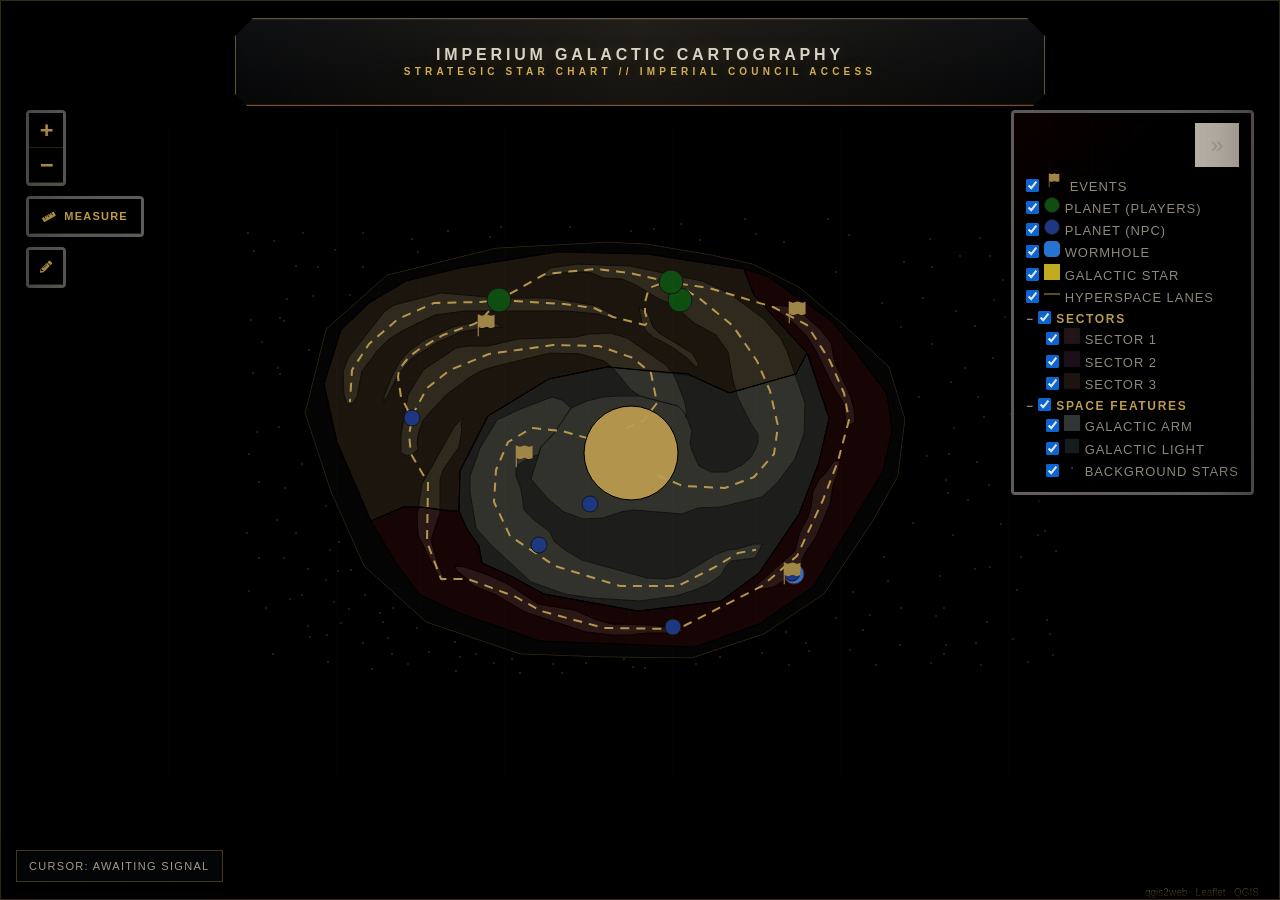
==== index.html @ 447bf80e "Update" ====
<!doctype html>
<html lang="en">
    <head>
        <meta charset="utf-8">
        <meta http-equiv="X-UA-Compatible" content="IE=edge">
        <meta name="viewport" content="initial-scale=1,user-scalable=no,maximum-scale=1,width=device-width">
        <meta name="mobile-web-app-capable" content="yes">
        <meta name="apple-mobile-web-app-capable" content="yes">
        <link rel="stylesheet" href="css/leaflet.css">
        <link rel="stylesheet" href="css/L.Control.Layers.Tree.css">
        <link rel="stylesheet" href="css/qgis2web.css">
        <link rel="stylesheet" href="css/fontawesome-all.min.css">
        <link rel="stylesheet" href="css/leaflet.photon.css">
        <link rel="stylesheet" href="css/leaflet-measure.css">
        <style>
        :root {
            --imp-black: #050506;
            --imp-panel: rgba(10, 11, 13, 0.88);
            --imp-panel-solid: #0b0c0f;
            --imp-stone: #343334;
            --imp-concrete: #7d7a70;
            --imp-ash: #d8d3c4;
            --imp-muted: #a39b88;
            --imp-bronze: #9b7643;
            --imp-gold: #d2ad54;
            --imp-crimson: #7d151b;
            --imp-red-glow: rgba(125, 21, 27, 0.55);
            --imp-gold-glow: rgba(210, 173, 84, 0.45);
            --imp-border: rgba(210, 173, 84, 0.46);
            --imp-border-soft: rgba(210, 173, 84, 0.22);
            --imp-text: #e7e0cf;
            --imp-dim: #9d988c;
        }

        html, body, #map {
            width: 100%;
            height: 100%;
            padding: 0;
            margin: 0;
        }

        html, body {
            overflow: hidden;
            background:
                radial-gradient(circle at 50% 42%, rgba(120, 118, 105, 0.08), transparent 32%),
                radial-gradient(circle at 75% 15%, rgba(125, 21, 27, 0.08), transparent 30%),
                linear-gradient(180deg, #08090b 0%, #020203 100%);
            font-family: "Segoe UI", "Bahnschrift", "Arial Narrow", Arial, sans-serif;
            color: var(--imp-text);
        }

        #map {
            background: #020203;
            filter: contrast(1.12) saturate(0.88) brightness(0.88);
        }

        body::before {
            content: "";
            pointer-events: none;
            position: fixed;
            inset: 0;
            z-index: 999;
            background:
                linear-gradient(rgba(255,255,255,0.025) 1px, transparent 1px),
                linear-gradient(90deg, rgba(255,255,255,0.018) 1px, transparent 1px),
                radial-gradient(circle at 50% 50%, transparent 48%, rgba(0,0,0,0.56) 100%);
            background-size: 42px 42px, 42px 42px, 100% 100%;
            mix-blend-mode: screen;
            opacity: 0.28;
        }

        body::after {
            content: "";
            pointer-events: none;
            position: fixed;
            inset: 0;
            z-index: 1000;
            border: 1px solid rgba(210, 173, 84, 0.24);
            box-shadow:
                inset 0 0 0 7px rgba(0,0,0,0.42),
                inset 0 0 100px rgba(0,0,0,0.74);
        }

        .imperium-topbar {
            position: fixed;
            top: 18px;
            left: 50%;
            transform: translateX(-50%);
            z-index: 1001;
            width: min(760px, calc(100vw - 32px));
            min-height: 62px;
            display: flex;
            align-items: center;
            justify-content: center;
            padding: 12px 24px;
            text-align: center;
            background:
                linear-gradient(90deg, rgba(0,0,0,0.18), rgba(210,173,84,0.08), rgba(0,0,0,0.18)),
                linear-gradient(180deg, rgba(19,20,23,0.94), rgba(7,8,10,0.90));
            border: 1px solid var(--imp-border);
            box-shadow:
                0 12px 36px rgba(0,0,0,0.52),
                inset 0 1px 0 rgba(255,255,255,0.08),
                inset 0 -1px 0 rgba(125,21,27,0.36);
            clip-path: polygon(18px 0, calc(100% - 18px) 0, 100% 18px, 100% calc(100% - 12px), calc(100% - 12px) 100%, 12px 100%, 0 calc(100% - 12px), 0 18px);
            backdrop-filter: blur(10px);
        }

        .imperium-title {
            width: 100%;
            text-align: center;
            text-transform: uppercase;
            letter-spacing: 0.24em;
            font-weight: 800;
            line-height: 1.08;
            color: var(--imp-ash);
            text-shadow: 0 0 16px rgba(210, 173, 84, 0.24);
            white-space: nowrap;
        }

        .imperium-title span {
            display: block;
            margin-top: 4px;
            font-size: 10px;
            letter-spacing: 0.42em;
            color: var(--imp-gold);
            font-weight: 600;
        }


        .imperium-coordinates {
            position: fixed;
            left: 16px;
            bottom: 18px;
            z-index: 1001;
            max-width: calc(100vw - 32px);
            padding: 9px 12px;
            background: rgba(5,6,8,0.86);
            border: 1px solid rgba(210,173,84,0.30);
            color: var(--imp-muted);
            font-size: 11px;
            letter-spacing: 0.12em;
            text-transform: uppercase;
            box-shadow: 0 10px 28px rgba(0,0,0,0.48);
            backdrop-filter: blur(8px);
        }


        .leaflet-top {
            top: 100px;
        }

        .leaflet-left {
            left: 16px;
        }

        .leaflet-right {
            right: 16px;
        }

        .leaflet-control {
            border: 1px solid rgba(210,173,84,0.38) !important;
            background: rgba(7,8,10,0.88) !important;
            box-shadow: 0 10px 28px rgba(0,0,0,0.45) !important;
            color: var(--imp-text) !important;
            backdrop-filter: blur(8px);
        }

        .leaflet-bar a,
        .leaflet-bar a:hover {
            width: 34px !important;
            height: 34px !important;
            line-height: 34px !important;
            background: rgba(10,11,13,0.95) !important;
            border-bottom: 1px solid rgba(210,173,84,0.26) !important;
            color: var(--imp-gold) !important;
            text-shadow: 0 0 12px rgba(210,173,84,0.35);
        }

        .leaflet-bar a:hover {
            background: rgba(72,19,22,0.85) !important;
            color: var(--imp-ash) !important;
        }

        .leaflet-control-layers {
            max-width: min(320px, calc(100vw - 32px));
            padding: 10px 12px !important;
            background:
                linear-gradient(135deg, rgba(125,21,27,0.18), transparent 42%),
                rgba(7,8,10,0.90) !important;
        }

        .leaflet-control-layers-expanded {
            color: var(--imp-text) !important;
        }

        .leaflet-control-layers-list {
            color: var(--imp-text);
            font-size: 12px;
            line-height: 1.55;
            text-transform: uppercase;
            letter-spacing: 0.08em;
        }

        .leaflet-control-layers label {
            color: var(--imp-muted);
        }

        .leaflet-control-layers label:hover {
            color: var(--imp-ash);
        }

        .leaflet-layerstree-header-label b {
            color: var(--imp-gold);
            font-weight: 800;
            letter-spacing: 0.14em;
        }

        .leaflet-control-layers-toggle {
            background-color: rgba(7,8,10,0.92) !important;
            filter: invert(0.82) sepia(0.2) saturate(1.2);
        }

        .leaflet-popup-content-wrapper,
        .leaflet-popup-tip {
            background:
                linear-gradient(135deg, rgba(125,21,27,0.18), transparent 38%),
                rgba(8,9,11,0.96) !important;
            color: var(--imp-text) !important;
            border: 1px solid rgba(210,173,84,0.38);
            box-shadow: 0 16px 44px rgba(0,0,0,0.62);
            border-radius: 0 !important;
        }

        .leaflet-popup-content {
            margin: 14px 16px !important;
            min-width: 180px;
            font-size: 12px;
            letter-spacing: 0.05em;
        }

        .leaflet-popup-content table {
            width: 100%;
            border-collapse: collapse;
        }

        .leaflet-popup-content td {
            border-bottom: 1px solid rgba(210,173,84,0.16);
            padding: 8px 0;
        }

        .leaflet-popup-content strong {
            display: block;
            margin-bottom: 4px;
            color: var(--imp-gold);
            text-transform: uppercase;
            letter-spacing: 0.16em;
            font-size: 10px;
        }

        .leaflet-popup-close-button {
            color: var(--imp-gold) !important;
        }

        .leaflet-control-attribution {
            background: rgba(0,0,0,0.55) !important;
            color: rgba(216,211,196,0.45) !important;
            font-size: 10px;
            border: 0 !important;
        }

        .leaflet-control-attribution a {
            color: rgba(210,173,84,0.65) !important;
        }

        .info {
            display: none;
        }

        .leaflet-control-measure-toggle {
            display: flex !important;
            align-items: center;
            justify-content: center;
            font-size: 14px;
        }

        .leaflet-measure-resultpopup h3,
        .leaflet-measure-resultpopup .leaflet-popup-content {
            color: var(--imp-text) !important;
        }


        .leaflet-control-measure,
        .leaflet-control-measure-interaction {
            background:
                linear-gradient(135deg, rgba(125,21,27,0.18), transparent 42%),
                rgba(7,8,10,0.94) !important;
            color: var(--imp-text) !important;
            border: 1px solid rgba(210,173,84,0.38) !important;
            box-shadow: 0 10px 28px rgba(0,0,0,0.45) !important;
        }

        .leaflet-control-measure a,
        .leaflet-control-measure-toggle,
        .leaflet-control-measure-toggle:hover {
            background: rgba(10,11,13,0.95) !important;
            color: var(--imp-gold) !important;
            border-bottom: 1px solid rgba(210,173,84,0.26) !important;
            text-shadow: 0 0 12px rgba(210,173,84,0.35);
        }

        .leaflet-control-measure .tasks,
        .leaflet-control-measure .task,
        .leaflet-control-measure .coorddivider {
            color: var(--imp-text) !important;
            background: transparent !important;
            border-color: rgba(210,173,84,0.18) !important;
        }

        .leaflet-control-measure .task:hover {
            background: rgba(125,21,27,0.28) !important;
        }

        .leaflet-control-measure .startprompt h3,
        .leaflet-control-measure .results .group,
        .leaflet-control-measure .results .heading,
        .leaflet-control-measure .results .value,
        .leaflet-control-measure .results .unit,
        .leaflet-control-measure .results .button,
        .leaflet-control-measure .results {
            color: var(--imp-text) !important;
        }

        .leaflet-control-measure .results {
            background: rgba(8,9,11,0.96) !important;
        }

        .leaflet-measure-resultpopup .leaflet-popup-content-wrapper,
        .leaflet-measure-resultpopup .leaflet-popup-tip,
        .leaflet-popup.leaflet-measure-resultpopup .leaflet-popup-content-wrapper,
        .leaflet-popup.leaflet-measure-resultpopup .leaflet-popup-tip {
            background:
                linear-gradient(135deg, rgba(125,21,27,0.20), transparent 36%),
                linear-gradient(180deg, rgba(16,17,20,0.98), rgba(7,8,10,0.98)) !important;
            color: var(--imp-text) !important;
            border: 1px solid rgba(210,173,84,0.42) !important;
            box-shadow: 0 18px 44px rgba(0,0,0,0.68), inset 0 0 0 1px rgba(255,255,255,0.03) !important;
            border-radius: 0 !important;
        }

        .leaflet-measure-resultpopup .leaflet-popup-content,
        .leaflet-popup.leaflet-measure-resultpopup .leaflet-popup-content {
            margin: 14px 16px !important;
            min-width: 230px;
            color: var(--imp-text) !important;
            font-size: 12px !important;
            line-height: 1.45 !important;
        }

        .leaflet-measure-resultpopup h2,
        .leaflet-measure-resultpopup h3,
        .leaflet-popup.leaflet-measure-resultpopup h2,
        .leaflet-popup.leaflet-measure-resultpopup h3 {
            margin: 0 0 10px !important;
            color: var(--imp-gold) !important;
            font-size: 12px !important;
            font-weight: 800 !important;
            text-transform: uppercase !important;
            letter-spacing: 0.14em !important;
            border-bottom: 1px solid rgba(210,173,84,0.20) !important;
            padding-bottom: 8px !important;
            background: transparent !important;
        }

        .leaflet-measure-resultpopup p,
        .leaflet-measure-resultpopup .lastpoint,
        .leaflet-measure-resultpopup .heading,
        .leaflet-measure-resultpopup .value,
        .leaflet-measure-resultpopup .unit,
        .leaflet-popup.leaflet-measure-resultpopup p {
            color: var(--imp-text) !important;
        }

        .leaflet-measure-resultpopup table,
        .leaflet-popup.leaflet-measure-resultpopup table {
            width: 100% !important;
            border-collapse: collapse !important;
            margin: 8px 0 12px !important;
            background: rgba(0,0,0,0.16) !important;
        }

        .leaflet-measure-resultpopup tr,
        .leaflet-popup.leaflet-measure-resultpopup tr {
            border-bottom: 1px solid rgba(210,173,84,0.14) !important;
        }

        .leaflet-measure-resultpopup td,
        .leaflet-popup.leaflet-measure-resultpopup td {
            padding: 8px 6px !important;
            color: var(--imp-text) !important;
            background: transparent !important;
            border: 0 !important;
        }

        .leaflet-measure-resultpopup td:first-child,
        .leaflet-popup.leaflet-measure-resultpopup td:first-child {
            color: var(--imp-muted) !important;
            text-transform: uppercase !important;
            letter-spacing: 0.08em !important;
            font-size: 10px !important;
        }

        .leaflet-measure-resultpopup td:last-child,
        .leaflet-popup.leaflet-measure-resultpopup td:last-child {
            text-align: right !important;
            font-weight: 700 !important;
        }

        .leaflet-measure-resultpopup .tasks,
        .leaflet-measure-resultpopup .button,
        .leaflet-measure-resultpopup a.button,
        .leaflet-popup.leaflet-measure-resultpopup .button,
        .leaflet-popup.leaflet-measure-resultpopup a.button {
            color: var(--imp-gold) !important;
            background: rgba(255,255,255,0.05) !important;
            border: 1px solid rgba(210,173,84,0.28) !important;
            padding: 6px 10px !important;
            text-transform: uppercase !important;
            letter-spacing: 0.08em !important;
            font-size: 11px !important;
            text-decoration: none !important;
            display: inline-block !important;
            margin-top: 8px !important;
        }

        .leaflet-measure-resultpopup .button:hover,
        .leaflet-measure-resultpopup a.button:hover,
        .leaflet-popup.leaflet-measure-resultpopup .button:hover,
        .leaflet-popup.leaflet-measure-resultpopup a.button:hover {
            background: rgba(125,21,27,0.32) !important;
            color: var(--imp-ash) !important;
        }

        .leaflet-measure-resultpopup .leaflet-popup-close-button,
        .leaflet-popup.leaflet-measure-resultpopup .leaflet-popup-close-button {
            color: var(--imp-gold) !important;
            top: 8px !important;
            right: 8px !important;
        }


        .leaflet-control-measure .startprompt,
        .leaflet-control-measure .results,
        .leaflet-control-measure .measuretasks {
            background: rgba(8,9,11,0.97) !important;
        }

        .leaflet-control-measure .startprompt {
            padding: 10px !important;
        }

        .leaflet-control-measure .results {
            padding: 10px !important;
            border-top: 1px solid rgba(210,173,84,0.18) !important;
        }

        .leaflet-control-measure .results .group {
            border-bottom: 1px solid rgba(210,173,84,0.14) !important;
            padding: 6px 0 !important;
        }

        .leaflet-control-measure .results .heading {
            color: var(--imp-muted) !important;
            text-transform: uppercase !important;
            letter-spacing: 0.08em !important;
            font-size: 10px !important;
        }

        .leaflet-control-measure .results .value {
            color: var(--imp-ash) !important;
            font-weight: 700 !important;
        }

        .leaflet-control-measure .results .button {
            background: rgba(255,255,255,0.05) !important;
            border: 1px solid rgba(210,173,84,0.28) !important;
            color: var(--imp-gold) !important;
            text-transform: uppercase !important;
            letter-spacing: 0.08em !important;
        }

        .leaflet-measure-path,
        .leaflet-measure-path-measure,
        .leaflet-measure-path-interact {
            stroke: rgba(210,173,84,0.95) !important;
        }


        /* HARD OVERRIDE: Leaflet Measure plugin interaction panel */
        .leaflet-control-measure,
        .leaflet-control-measure *,
        .leaflet-control-measure-interaction,
        .leaflet-control-measure-interaction * {
            box-sizing: border-box !important;
        }

        .leaflet-control-measure-interaction,
        .leaflet-control-measure .leaflet-control-measure-interaction,
        .leaflet-control-measure .content,
        .leaflet-control-measure .startprompt,
        .leaflet-control-measure .results,
        .leaflet-control-measure .measuretasks,
        .leaflet-control-measure .tasks {
            background:
                linear-gradient(135deg, rgba(125,21,27,0.18), transparent 34%),
                linear-gradient(180deg, rgba(16,17,20,0.98), rgba(7,8,10,0.98)) !important;
            color: var(--imp-text) !important;
            border-color: rgba(210,173,84,0.26) !important;
        }

        .leaflet-control-measure-interaction {
            min-width: 320px !important;
            padding: 12px 14px !important;
            border: 1px solid rgba(210,173,84,0.42) !important;
            box-shadow:
                0 18px 44px rgba(0,0,0,0.68),
                inset 0 0 0 1px rgba(255,255,255,0.03) !important;
        }

        .leaflet-control-measure-interaction h1,
        .leaflet-control-measure-interaction h2,
        .leaflet-control-measure-interaction h3,
        .leaflet-control-measure .startprompt h1,
        .leaflet-control-measure .startprompt h2,
        .leaflet-control-measure .startprompt h3 {
            margin: 0 0 10px !important;
            padding: 0 0 9px !important;
            color: var(--imp-gold) !important;
            background: transparent !important;
            border-bottom: 1px solid rgba(210,173,84,0.20) !important;
            font-size: 12px !important;
            font-weight: 800 !important;
            line-height: 1.35 !important;
            text-transform: uppercase !important;
            letter-spacing: 0.12em !important;
            text-shadow: 0 0 10px rgba(210,173,84,0.22) !important;
        }

        .leaflet-control-measure-interaction p,
        .leaflet-control-measure-interaction span,
        .leaflet-control-measure-interaction div,
        .leaflet-control-measure .startprompt,
        .leaflet-control-measure .startprompt p,
        .leaflet-control-measure .results,
        .leaflet-control-measure .results * {
            color: var(--imp-text) !important;
            background-color: transparent !important;
            text-shadow: none !important;
        }

        .leaflet-control-measure-interaction .startprompt,
        .leaflet-control-measure .startprompt {
            border-bottom: 1px solid rgba(210,173,84,0.16) !important;
            margin-bottom: 10px !important;
            padding-bottom: 10px !important;
            font-size: 12px !important;
            line-height: 1.45 !important;
        }

        .leaflet-control-measure-interaction .tasks,
        .leaflet-control-measure .tasks {
            display: flex !important;
            gap: 10px !important;
            align-items: center !important;
            margin-top: 10px !important;
            padding-top: 10px !important;
            border-top: 1px solid rgba(210,173,84,0.16) !important;
        }

        .leaflet-control-measure-interaction a,
        .leaflet-control-measure-interaction button,
        .leaflet-control-measure .tasks a,
        .leaflet-control-measure .tasks button,
        .leaflet-control-measure .button,
        .leaflet-control-measure a.button {
            min-height: 28px !important;
            padding: 6px 12px !important;
            background:
                linear-gradient(180deg, rgba(255,255,255,0.065), rgba(255,255,255,0.015)) !important;
            border: 1px solid rgba(210,173,84,0.34) !important;
            color: var(--imp-gold) !important;
            font-size: 11px !important;
            font-weight: 700 !important;
            text-transform: uppercase !important;
            letter-spacing: 0.08em !important;
            line-height: 1.2 !important;
            text-decoration: none !important;
            box-shadow: inset 0 0 0 1px rgba(0,0,0,0.30) !important;
        }

        .leaflet-control-measure-interaction a:hover,
        .leaflet-control-measure-interaction button:hover,
        .leaflet-control-measure .tasks a:hover,
        .leaflet-control-measure .tasks button:hover,
        .leaflet-control-measure .button:hover,
        .leaflet-control-measure a.button:hover {
            background: rgba(125,21,27,0.34) !important;
            color: var(--imp-ash) !important;
            border-color: rgba(210,173,84,0.62) !important;
        }

        .leaflet-control-measure-interaction hr,
        .leaflet-control-measure hr {
            border: 0 !important;
            border-top: 1px solid rgba(210,173,84,0.18) !important;
            margin: 10px 0 !important;
        }

        .leaflet-control-measure-interaction table,
        .leaflet-control-measure table {
            background: rgba(0,0,0,0.18) !important;
            color: var(--imp-text) !important;
            border-collapse: collapse !important;
        }

        .leaflet-control-measure-interaction td,
        .leaflet-control-measure table td {
            background: transparent !important;
            color: var(--imp-text) !important;
            border-bottom: 1px solid rgba(210,173,84,0.12) !important;
            padding: 7px 5px !important;
        }

        .leaflet-control-measure-interaction .close,
        .leaflet-control-measure .close {
            color: var(--imp-gold) !important;
            opacity: 1 !important;
        }


        .imperium-travel-time {
            margin-top: 10px !important;
            padding: 9px 10px !important;
            background:
                linear-gradient(90deg, rgba(125,21,27,0.20), rgba(210,173,84,0.08)),
                rgba(0,0,0,0.24) !important;
            border: 1px solid rgba(210,173,84,0.34) !important;
            color: var(--imp-ash) !important;
            font-size: 12px !important;
            line-height: 1.35 !important;
            letter-spacing: 0.04em !important;
            box-shadow: inset 0 0 0 1px rgba(0,0,0,0.28) !important;
        }

        .imperium-travel-time strong {
            display: block !important;
            margin-bottom: 3px !important;
            color: var(--imp-gold) !important;
            font-size: 10px !important;
            text-transform: uppercase !important;
            letter-spacing: 0.14em !important;
        }

        .imperium-travel-time span {
            color: var(--imp-ash) !important;
            font-weight: 800 !important;
        }

        .imperium-travel-time small {
            display: block !important;
            margin-top: 3px !important;
            color: var(--imp-muted) !important;
            font-size: 10px !important;
            letter-spacing: 0.06em !important;
        }


        .imperium-custom-measure-control a.is-active {
            background: rgba(125,21,27,0.82) !important;
            color: var(--imp-ash) !important;
            box-shadow: inset 0 0 0 1px rgba(210,173,84,0.22);
        }

        .imperium-custom-measure-control a {
            width: auto !important;
            min-width: 92px;
            padding: 0 10px;
            display: flex !important;
            align-items: center;
            justify-content: center;
            gap: 7px;
            font-size: 11px;
            font-weight: 800;
            letter-spacing: 0.11em;
            text-transform: uppercase;
        }

        .imperium-draw-control a.is-active {
            background: rgba(125,21,27,0.82) !important;
            color: var(--imp-ash) !important;
            box-shadow: inset 0 0 0 1px rgba(210,173,84,0.22);
        }

        .imperium-measure-panel {
            position: fixed;
            left: 62px;
            top: 142px;
            z-index: 1002;
            width: min(320px, calc(100vw - 32px));
            padding: 14px 14px 12px;
            background:
                linear-gradient(135deg, rgba(125,21,27,0.20), transparent 34%),
                linear-gradient(180deg, rgba(16,17,20,0.98), rgba(7,8,10,0.98));
            border: 1px solid rgba(210,173,84,0.42);
            box-shadow: 0 18px 44px rgba(0,0,0,0.68), inset 0 0 0 1px rgba(255,255,255,0.03);
            backdrop-filter: blur(10px);
        }

        .imperium-measure-panel.is-hidden {
            display: none;
        }

        .imperium-measure-panel h3 {
            margin: 0 0 10px;
            padding: 0 0 9px;
            color: var(--imp-gold);
            background: transparent;
            border-bottom: 1px solid rgba(210,173,84,0.20);
            font-size: 12px;
            font-weight: 800;
            line-height: 1.35;
            text-transform: uppercase;
            letter-spacing: 0.12em;
            text-shadow: 0 0 10px rgba(210,173,84,0.22);
        }

        .imperium-measure-instruction {
            margin: 0 0 12px;
            color: var(--imp-text);
            font-size: 12px;
            line-height: 1.45;
        }

        .imperium-measure-grid {
            display: grid;
            grid-template-columns: 1fr;
            gap: 8px;
            margin-bottom: 12px;
        }

        .imperium-measure-stat {
            padding: 9px 10px;
            background: rgba(0,0,0,0.18);
            border: 1px solid rgba(210,173,84,0.14);
            box-shadow: inset 0 0 0 1px rgba(0,0,0,0.28);
        }

        .imperium-measure-stat strong {
            display: block;
            margin-bottom: 3px;
            color: var(--imp-muted);
            font-size: 10px;
            text-transform: uppercase;
            letter-spacing: 0.14em;
        }

        .imperium-measure-stat span {
            color: var(--imp-ash);
            font-size: 13px;
            font-weight: 800;
            letter-spacing: 0.04em;
        }

        .imperium-measure-panel small {
            display: block;
            margin-top: 2px;
            color: var(--imp-muted);
            font-size: 10px;
            letter-spacing: 0.05em;
        }

        .imperium-measure-actions {
            display: flex;
            gap: 10px;
            align-items: center;
            margin-top: 8px;
            padding-top: 10px;
            border-top: 1px solid rgba(210,173,84,0.16);
        }

        .imperium-measure-btn {
            min-height: 28px;
            padding: 6px 12px;
            background: linear-gradient(180deg, rgba(255,255,255,0.065), rgba(255,255,255,0.015));
            border: 1px solid rgba(210,173,84,0.34);
            color: var(--imp-gold);
            font-size: 11px;
            font-weight: 700;
            text-transform: uppercase;
            letter-spacing: 0.08em;
            line-height: 1.2;
            text-decoration: none;
            box-shadow: inset 0 0 0 1px rgba(0,0,0,0.30);
            cursor: pointer;
        }

        .imperium-measure-btn:hover {
            background: rgba(125,21,27,0.34);
            color: var(--imp-ash);
            border-color: rgba(210,173,84,0.62);
        }

        .imperium-draw-panel {
            position: fixed;
            left: 62px;
            top: 142px;
            z-index: 1002;
            width: min(340px, calc(100vw - 32px));
            padding: 14px 14px 12px;
            background:
                linear-gradient(135deg, rgba(125,21,27,0.20), transparent 34%),
                linear-gradient(180deg, rgba(16,17,20,0.98), rgba(7,8,10,0.98));
            border: 1px solid rgba(210,173,84,0.42);
            box-shadow: 0 18px 44px rgba(0,0,0,0.68), inset 0 0 0 1px rgba(255,255,255,0.03);
            backdrop-filter: blur(10px);
        }

        .imperium-draw-panel.is-hidden {
            display: none;
        }

        .imperium-draw-panel h3 {
            margin: 0 0 10px;
            padding: 0 0 9px;
            color: var(--imp-gold);
            background: transparent;
            border-bottom: 1px solid rgba(210,173,84,0.20);
            font-size: 12px;
            font-weight: 800;
            line-height: 1.35;
            text-transform: uppercase;
            letter-spacing: 0.12em;
            text-shadow: 0 0 10px rgba(210,173,84,0.22);
        }

        .imperium-draw-row {
            display: grid;
            grid-template-columns: 82px 1fr;
            gap: 10px;
            align-items: center;
            margin: 10px 0;
            color: var(--imp-muted);
            font-size: 10px;
            text-transform: uppercase;
            letter-spacing: 0.12em;
        }

        .imperium-draw-row input[type="color"] {
            width: 100%;
            height: 30px;
            padding: 0;
            background: rgba(0,0,0,0.28);
            border: 1px solid rgba(210,173,84,0.28);
            cursor: pointer;
        }

        .imperium-draw-row input[type="range"] {
            width: 100%;
            accent-color: var(--imp-gold);
        }

        .imperium-draw-actions {
            display: flex;
            flex-wrap: wrap;
            gap: 10px;
            align-items: center;
            margin-top: 10px;
            padding-top: 10px;
            border-top: 1px solid rgba(210,173,84,0.16);
        }

        .imperium-draw-btn {
            min-height: 28px;
            padding: 6px 12px;
            background: linear-gradient(180deg, rgba(255,255,255,0.065), rgba(255,255,255,0.015));
            border: 1px solid rgba(210,173,84,0.34);
            color: var(--imp-gold);
            font-size: 11px;
            font-weight: 700;
            text-transform: uppercase;
            letter-spacing: 0.08em;
            line-height: 1.2;
            text-decoration: none;
            box-shadow: inset 0 0 0 1px rgba(0,0,0,0.30);
            cursor: pointer;
        }

        .imperium-draw-btn:hover {
            background: rgba(125,21,27,0.34);
            color: var(--imp-ash);
            border-color: rgba(210,173,84,0.62);
        }

        .imperium-draw-canvas {
            position: absolute;
            inset: 0;
            z-index: 620;
            pointer-events: none;
            touch-action: none;
        }

        .imperium-draw-canvas.is-active {
            pointer-events: auto;
            cursor: crosshair;
        }


        .leaflet-pane.pane_ImperiumMeasurement {
            filter: drop-shadow(0 0 6px rgba(216,211,196,0.45)) drop-shadow(0 0 10px rgba(125,21,27,0.45));
        }

        @media (max-width: 760px) {
            .imperium-topbar {
                top: 10px;
                width: calc(100vw - 20px);
                min-height: 48px;
                padding: 10px 12px;
            }

            .imperium-title {
                font-size: 13px;
                letter-spacing: 0.16em;
            }

            .imperium-title span {
                font-size: 8px;
                letter-spacing: 0.22em;
            }

            .leaflet-top {
                top: 76px;
            }

            .imperium-coordinates {
                font-size: 9px;
                right: 10px;
                left: 10px;
                text-align: center;
            }

            .imperium-measure-panel {
                left: 10px;
                right: 10px;
                top: 118px;
                width: auto;
            }

            .imperium-draw-panel {
                left: 10px;
                right: 10px;
                top: 118px;
                width: auto;
            }
        }
        </style>
        <title>Imperium Map</title>
    </head>
    <body>
        <div class="imperium-topbar">
            <div class="imperium-title">
                Imperium Galactic Cartography
                <span>Strategic Star Chart // Imperial Council Access</span>
            </div>
        </div>

        <div class="imperium-coordinates" id="imperiumCoordinates">Cursor: awaiting signal</div>

        <div id="map">
        </div>
        <script src="js/qgis2web_expressions.js"></script>
        <script src="js/leaflet.js"></script>
        <script src="js/L.Control.Layers.Tree.min.js"></script>
        <script src="js/leaflet.rotatedMarker.js"></script>
        <script src="js/leaflet.pattern.js"></script>
        <script src="js/leaflet-hash.js"></script>
        <script src="js/Autolinker.min.js"></script>
        <script src="js/rbush.min.js"></script>
        <script src="js/labelgun.min.js"></script>
        <script src="js/labels.js"></script>
        <script src="js/leaflet.photon.js"></script>
        <script src="js/leaflet-measure.js"></script>
        <script src="js/proj4.js"></script>
        <script src="js/proj4leaflet.js"></script>
        <script src="data/BackgroundStars_0.js"></script>
        <script src="data/GalacticLight_1.js"></script>
        <script src="data/GalacticArm_2.js"></script>
        <script src="data/Sector3_3.js"></script>
        <script src="data/Sector2_4.js"></script>
        <script src="data/Sector1_5.js"></script>
        <script src="data/HyperspaceLanes_6.js"></script>
        <script src="data/GalacticStar_7.js"></script>
        <script src="data/Wormhole_8.js"></script>
        <script src="data/PlanetNPC_9.js"></script>
        <script src="data/PlanetPlayers_10.js"></script>
        <script src="data/Events_11.js"></script>
        <script>
        var crs = new L.Proj.CRS('EPSG:3857', '+proj=merc +a=6378137 +b=6378137 +lat_ts=0 +lon_0=0 +x_0=0 +y_0=0 +k=1 +units=m +nadgrids=@null +wktext +no_defs', {
            resolutions: [2800, 1400, 700, 350, 175, 84, 42, 21, 11.2, 5.6, 2.8, 1.4, 0.7, 0.35, 0.14, 0.07],
        });
        var map = L.map('map', {
            crs: crs,
            continuousWorld: false,
            worldCopyJump: false, 
            zoomControl:false, maxZoom:10, minZoom:1
        }).fitBounds([[-1.424694801524391,-0.6508139270505916],[1.4723063885290668,4.573376037549986]]);
        var hash = new L.Hash(map);
        map.attributionControl.setPrefix('<a href="https://github.com/tomchadwin/qgis2web" target="_blank">qgis2web</a> &middot; <a href="https://leafletjs.com" title="A JS library for interactive maps">Leaflet</a> &middot; <a href="https://qgis.org">QGIS</a>');
        var autolinker = new Autolinker({truncate: {length: 30, location: 'smart'}});
        // remove popup's row if "visible-with-data"
        function removeEmptyRowsFromPopupContent(content, feature) {
         var tempDiv = document.createElement('div');
         tempDiv.innerHTML = content;
         var rows = tempDiv.querySelectorAll('tr');
         for (var i = 0; i < rows.length; i++) {
             var td = rows[i].querySelector('td.visible-with-data');
             var key = td ? td.id : '';
             if (td && td.classList.contains('visible-with-data') && feature.properties[key] == null) {
                 rows[i].parentNode.removeChild(rows[i]);
             }
         }
         return tempDiv.innerHTML;
        }
        // modify popup if contains media
        function addClassToPopupIfMedia(content, popup) {
            var tempDiv = document.createElement('div');
            tempDiv.innerHTML = content;
            var imgTd = tempDiv.querySelector('td img');
            if (imgTd) {
                var src = imgTd.getAttribute('src');
                if (/\.(jpg|jpeg|png|gif|bmp|webp|avif)$/i.test(src)) {
                    popup._contentNode.classList.add('media');
                    setTimeout(function() {
                        popup.update();
                    }, 10);
                } else if (/\.(mp3|wav|ogg|aac)$/i.test(src)) {
                    var audio = document.createElement('audio');
                    audio.controls = true;
                    audio.src = src;
                    imgTd.parentNode.replaceChild(audio, imgTd);
                    popup._contentNode.classList.add('media');
                    setTimeout(function() {
                        popup.setContent(tempDiv.innerHTML);
                        popup.update();
                    }, 10);
                } else if (/\.(mp4|webm|ogg|mov)$/i.test(src)) {
                    var video = document.createElement('video');
                    video.controls = true;
                    video.src = src;
                    video.style.width = "400px";
                    video.style.height = "300px";
                    video.style.maxHeight = "60vh";
                    video.style.maxWidth = "60vw";
                    imgTd.parentNode.replaceChild(video, imgTd);
                    popup._contentNode.classList.add('media');
                    // Aggiorna il popup quando il video carica i metadati
                    video.addEventListener('loadedmetadata', function() {
                        popup.update();
                    });
                    setTimeout(function() {
                        popup.setContent(tempDiv.innerHTML);
                        popup.update();
                    }, 10);
                } else {
                    popup._contentNode.classList.remove('media');
                }
            } else {
                popup._contentNode.classList.remove('media');
            }
        }
        var title = new L.Control({'position':'bottomleft'});
        title.onAdd = function (map) {
            this._div = L.DomUtil.create('div', 'info');
            this.update();
            return this._div;
        };
        title.update = function () {
            this._div.innerHTML = '<h2>Imperium Galactic Cartography</h2>';
        };
        title.addTo(map);
        var zoomControl = L.control.zoom({
            position: 'topleft'
        }).addTo(map);
        var bounds_group = new L.featureGroup([]);

        map.createPane('pane_ImperiumMeasurement');
        map.getPane('pane_ImperiumMeasurement').style.zIndex = 650;
        map.getPane('pane_ImperiumMeasurement').style.pointerEvents = 'none';
        map.createPane('pane_ImperiumDraw');
        map.getPane('pane_ImperiumDraw').style.zIndex = 620;
        map.getPane('pane_ImperiumDraw').style.pointerEvents = 'none';

        var imperiumPlanetaryStates = {
            'evertrust interstellar group': {
                Economy: 'Stagnant',
                Military: 'Very Weak',
                Resource: 'Manufactured Goods',
                Species: 'Polos'
            },
            thalassar: {
                Economy: 'Stagnant',
                Military: 'Very Weak',
                Resource: 'Energy',
                Species: 'Pelagus'
            },
            'visus primus': {
                Economy: 'Stagnant',
                Military: 'Very Weak',
                Resource: 'Manufactured Goods',
                Species: 'Human'
            }
        };

        function imperiumPlanetStateRows(feature) {
            if (!feature || !feature.properties || !feature.properties.Name) return '';
            var state = imperiumPlanetaryStates[String(feature.properties.Name).trim().toLowerCase()];
            if (!state) return '';

            var rows = '';
            ['Economy', 'Military', 'Resource', 'Species'].forEach(function(label) {
                if (!state[label]) return;
                rows += '<tr><td colspan="2"><strong>' + label + '</strong><br />'
                    + autolinker.link(String(state[label]).replace(/'/g, '\'').toLocaleString())
                    + '</td></tr>';
            });
            return rows;
        }

        function setBounds() {
        }
        function pop_BackgroundStars_0(feature, layer) {
            var popupContent = '<table>\
                </table>';
            var content = removeEmptyRowsFromPopupContent(popupContent, feature);
			layer.on('popupopen', function(e) {
				addClassToPopupIfMedia(content, e.popup);
			});
			layer.bindPopup(content, { maxHeight: 400 });
        }

        function style_BackgroundStars_0_0() {
            return {
                pane: 'pane_BackgroundStars_0',
                radius: 0.8,
                opacity: 1,
                color: 'rgba(6,6,7,1.0)',
                dashArray: '',
                lineCap: 'butt',
                lineJoin: 'miter',
                weight: 1,
                fill: true,
                fillOpacity: 1,
                fillColor: 'rgba(216,211,196,0.95)',
                interactive: false,
            }
        }
        map.createPane('pane_BackgroundStars_0');
        map.getPane('pane_BackgroundStars_0').style.zIndex = 400;
        map.getPane('pane_BackgroundStars_0').style['mix-blend-mode'] = 'normal';
        var layer_BackgroundStars_0 = new L.geoJson(json_BackgroundStars_0, {
            attribution: '',
            interactive: false,
            dataVar: 'json_BackgroundStars_0',
            layerName: 'layer_BackgroundStars_0',
            pane: 'pane_BackgroundStars_0',
            onEachFeature: pop_BackgroundStars_0,
            pointToLayer: function (feature, latlng) {
                var context = {
                    feature: feature,
                    variables: {}
                };
                return L.circleMarker(latlng, style_BackgroundStars_0_0(feature));
            },
        });
        bounds_group.addLayer(layer_BackgroundStars_0);
        map.addLayer(layer_BackgroundStars_0);
        function pop_GalacticLight_1(feature, layer) {
            var popupContent = '<table>\
                    <tr>\
                        <td colspan="2">' + (feature.properties['Name'] !== null ? autolinker.link(String(feature.properties['Name']).replace(/'/g, '\'').toLocaleString()) : '') + '</td>\
                    </tr>\
                </table>';
            var content = removeEmptyRowsFromPopupContent(popupContent, feature);
			layer.on('popupopen', function(e) {
				addClassToPopupIfMedia(content, e.popup);
			});
			layer.bindPopup(content, { maxHeight: 400 });
        }

        function style_GalacticLight_1_0() {
            return {
                pane: 'pane_GalacticLight_1',
                opacity: 1,
                color: 'rgba(210,173,84,0.24)',
                dashArray: '',
                lineCap: 'butt',
                lineJoin: 'miter',
                weight: 1.0, 
                fill: true,
                fillOpacity: 1,
                fillColor: 'rgba(216,211,196,0.08)',
                interactive: false,
            }
        }
        map.createPane('pane_GalacticLight_1');
        map.getPane('pane_GalacticLight_1').style.zIndex = 401;
        map.getPane('pane_GalacticLight_1').style['mix-blend-mode'] = 'normal';
        var layer_GalacticLight_1 = new L.geoJson(json_GalacticLight_1, {
            attribution: '',
            interactive: false,
            dataVar: 'json_GalacticLight_1',
            layerName: 'layer_GalacticLight_1',
            pane: 'pane_GalacticLight_1',
            onEachFeature: pop_GalacticLight_1,
            style: style_GalacticLight_1_0,
        });
        bounds_group.addLayer(layer_GalacticLight_1);
        map.addLayer(layer_GalacticLight_1);
        function pop_GalacticArm_2(feature, layer) {
            var popupContent = '<table>\
                    <tr>\
                        <td colspan="2">' + (feature.properties['Name'] !== null ? autolinker.link(String(feature.properties['Name']).replace(/'/g, '\'').toLocaleString()) : '') + '</td>\
                    </tr>\
                </table>';
            var content = removeEmptyRowsFromPopupContent(popupContent, feature);
			layer.on('popupopen', function(e) {
				addClassToPopupIfMedia(content, e.popup);
			});
			layer.bindPopup(content, { maxHeight: 400 });
        }

        function style_GalacticArm_2_0() {
            return {
                pane: 'pane_GalacticArm_2',
                opacity: 1,
                color: 'rgba(6,6,7,1.0)',
                dashArray: '',
                lineCap: 'butt',
                lineJoin: 'miter',
                weight: 1.0, 
                fill: true,
                fillOpacity: 1,
                fillColor: 'rgba(130,126,112,0.22)',
                interactive: false,
            }
        }
        map.createPane('pane_GalacticArm_2');
        map.getPane('pane_GalacticArm_2').style.zIndex = 402;
        map.getPane('pane_GalacticArm_2').style['mix-blend-mode'] = 'normal';
        var layer_GalacticArm_2 = new L.geoJson(json_GalacticArm_2, {
            attribution: '',
            interactive: false,
            dataVar: 'json_GalacticArm_2',
            layerName: 'layer_GalacticArm_2',
            pane: 'pane_GalacticArm_2',
            onEachFeature: pop_GalacticArm_2,
            style: style_GalacticArm_2_0,
        });
        bounds_group.addLayer(layer_GalacticArm_2);
        map.addLayer(layer_GalacticArm_2);
        function pop_Sector3_3(feature, layer) {
            var popupContent = '<table>\
                    <tr>\
                        <td colspan="2">' + (feature.properties['id'] !== null ? autolinker.link(String(feature.properties['id']).replace(/'/g, '\'').toLocaleString()) : '') + '</td>\
                    </tr>\
                </table>';
            var content = removeEmptyRowsFromPopupContent(popupContent, feature);
			layer.on('popupopen', function(e) {
				addClassToPopupIfMedia(content, e.popup);
			});
			layer.bindPopup(content, { maxHeight: 400 });
        }

        function style_Sector3_3_0() {
            return {
                pane: 'pane_Sector3_3',
                opacity: 1,
                color: 'rgba(6,6,7,1.0)',
                dashArray: '',
                lineCap: 'butt',
                lineJoin: 'miter',
                weight: 1.0, 
                fill: true,
                fillOpacity: 1,
                fillColor: 'rgba(125,21,27,0.20)',
                interactive: false,
            }
        }
        map.createPane('pane_Sector3_3');
        map.getPane('pane_Sector3_3').style.zIndex = 403;
        map.getPane('pane_Sector3_3').style['mix-blend-mode'] = 'normal';
        var layer_Sector3_3 = new L.geoJson(json_Sector3_3, {
            attribution: '',
            interactive: false,
            dataVar: 'json_Sector3_3',
            layerName: 'layer_Sector3_3',
            pane: 'pane_Sector3_3',
            onEachFeature: pop_Sector3_3,
            style: style_Sector3_3_0,
        });
        bounds_group.addLayer(layer_Sector3_3);
        map.addLayer(layer_Sector3_3);
        function pop_Sector2_4(feature, layer) {
            var popupContent = '<table>\
                    <tr>\
                        <td colspan="2">' + (feature.properties['id'] !== null ? autolinker.link(String(feature.properties['id']).replace(/'/g, '\'').toLocaleString()) : '') + '</td>\
                    </tr>\
                </table>';
            var content = removeEmptyRowsFromPopupContent(popupContent, feature);
			layer.on('popupopen', function(e) {
				addClassToPopupIfMedia(content, e.popup);
			});
			layer.bindPopup(content, { maxHeight: 400 });
        }

        function style_Sector2_4_0() {
            return {
                pane: 'pane_Sector2_4',
                opacity: 1,
                color: 'rgba(6,6,7,1.0)',
                dashArray: '',
                lineCap: 'butt',
                lineJoin: 'miter',
                weight: 1.0, 
                fill: true,
                fillOpacity: 1,
                fillColor: 'rgba(155,118,67,0.18)',
                interactive: false,
            }
        }
        map.createPane('pane_Sector2_4');
        map.getPane('pane_Sector2_4').style.zIndex = 404;
        map.getPane('pane_Sector2_4').style['mix-blend-mode'] = 'normal';
        var layer_Sector2_4 = new L.geoJson(json_Sector2_4, {
            attribution: '',
            interactive: false,
            dataVar: 'json_Sector2_4',
            layerName: 'layer_Sector2_4',
            pane: 'pane_Sector2_4',
            onEachFeature: pop_Sector2_4,
            style: style_Sector2_4_0,
        });
        bounds_group.addLayer(layer_Sector2_4);
        map.addLayer(layer_Sector2_4);
        function pop_Sector1_5(feature, layer) {
            var popupContent = '<table>\
                    <tr>\
                        <td colspan="2">' + (feature.properties['id'] !== null ? autolinker.link(String(feature.properties['id']).replace(/'/g, '\'').toLocaleString()) : '') + '</td>\
                    </tr>\
                </table>';
            var content = removeEmptyRowsFromPopupContent(popupContent, feature);
			layer.on('popupopen', function(e) {
				addClassToPopupIfMedia(content, e.popup);
			});
			layer.bindPopup(content, { maxHeight: 400 });
        }

        function style_Sector1_5_0() {
            return {
                pane: 'pane_Sector1_5',
                opacity: 1,
                color: 'rgba(6,6,7,1.0)',
                dashArray: '',
                lineCap: 'butt',
                lineJoin: 'miter',
                weight: 1.0, 
                fill: true,
                fillOpacity: 1,
                fillColor: 'rgba(216,211,196,0.13)',
                interactive: false,
            }
        }
        map.createPane('pane_Sector1_5');
        map.getPane('pane_Sector1_5').style.zIndex = 405;
        map.getPane('pane_Sector1_5').style['mix-blend-mode'] = 'normal';
        var layer_Sector1_5 = new L.geoJson(json_Sector1_5, {
            attribution: '',
            interactive: false,
            dataVar: 'json_Sector1_5',
            layerName: 'layer_Sector1_5',
            pane: 'pane_Sector1_5',
            onEachFeature: pop_Sector1_5,
            style: style_Sector1_5_0,
        });
        bounds_group.addLayer(layer_Sector1_5);
        map.addLayer(layer_Sector1_5);
        function pop_HyperspaceLanes_6(feature, layer) {
            var popupContent = '<table>\
                    <tr>\
                        <td colspan="2"><strong>Name</strong><br />' + (feature.properties['Name'] !== null ? autolinker.link(String(feature.properties['Name']).replace(/'/g, '\'').toLocaleString()) : '') + '</td>\
                    </tr>\
                </table>';
            var content = removeEmptyRowsFromPopupContent(popupContent, feature);
			layer.on('popupopen', function(e) {
				addClassToPopupIfMedia(content, e.popup);
			});
			layer.bindPopup(content, { maxHeight: 400 });
        }

        function style_HyperspaceLanes_6_0() {
            return {
                pane: 'pane_HyperspaceLanes_6',
                opacity: 1,
                color: 'rgba(210,173,84,0.95)',
                dashArray: '',
                lineCap: 'square',
                lineJoin: 'bevel',
                weight: 2.0,
                dashArray: '7, 9',
                fillOpacity: 0,
                interactive: true,
            }
        }
        map.createPane('pane_HyperspaceLanes_6');
        map.getPane('pane_HyperspaceLanes_6').style.zIndex = 406;
        map.getPane('pane_HyperspaceLanes_6').style['mix-blend-mode'] = 'normal';
        var layer_HyperspaceLanes_6 = new L.geoJson(json_HyperspaceLanes_6, {
            attribution: '',
            interactive: true,
            dataVar: 'json_HyperspaceLanes_6',
            layerName: 'layer_HyperspaceLanes_6',
            pane: 'pane_HyperspaceLanes_6',
            onEachFeature: pop_HyperspaceLanes_6,
            style: style_HyperspaceLanes_6_0,
        });
        bounds_group.addLayer(layer_HyperspaceLanes_6);
        map.addLayer(layer_HyperspaceLanes_6);
        function pop_GalacticStar_7(feature, layer) {
            var popupContent = '<table>\
                    <tr>\
                        <td colspan="2">' + (feature.properties['Name'] !== null ? autolinker.link(String(feature.properties['Name']).replace(/'/g, '\'').toLocaleString()) : '') + '</td>\
                    </tr>\
                </table>';
            var content = removeEmptyRowsFromPopupContent(popupContent, feature);
			layer.on('popupopen', function(e) {
				addClassToPopupIfMedia(content, e.popup);
			});
			layer.bindPopup(content, { maxHeight: 400 });
        }

        function style_GalacticStar_7_0() {
            return {
                pane: 'pane_GalacticStar_7',
                radius: 46.8,
                opacity: 1,
                color: 'rgba(6,6,7,1.0)',
                dashArray: '',
                lineCap: 'butt',
                lineJoin: 'miter',
                weight: 1,
                fill: true,
                fillOpacity: 1,
                fillColor: 'rgba(210,173,84,0.92)',
                interactive: false,
            }
        }
        map.createPane('pane_GalacticStar_7');
        map.getPane('pane_GalacticStar_7').style.zIndex = 407;
        map.getPane('pane_GalacticStar_7').style['mix-blend-mode'] = 'normal';
        var layer_GalacticStar_7 = new L.geoJson(json_GalacticStar_7, {
            attribution: '',
            interactive: false,
            dataVar: 'json_GalacticStar_7',
            layerName: 'layer_GalacticStar_7',
            pane: 'pane_GalacticStar_7',
            onEachFeature: pop_GalacticStar_7,
            pointToLayer: function (feature, latlng) {
                var context = {
                    feature: feature,
                    variables: {}
                };
                return L.circleMarker(latlng, style_GalacticStar_7_0(feature));
            },
        });
        bounds_group.addLayer(layer_GalacticStar_7);
        map.addLayer(layer_GalacticStar_7);
        function pop_Wormhole_8(feature, layer) {
            var popupContent = '<table>\
                    <tr>\
                        <td colspan="2"><strong>Name</strong><br />' + (feature.properties['Name'] !== null ? autolinker.link(String(feature.properties['Name']).replace(/'/g, '\'').toLocaleString()) : '') + '</td>\
                    </tr>\
                </table>';
            var content = removeEmptyRowsFromPopupContent(popupContent, feature);
			layer.on('popupopen', function(e) {
				addClassToPopupIfMedia(content, e.popup);
			});
			layer.bindPopup(content, { maxHeight: 400 });
        }

        function style_Wormhole_8_0() {
            return {
                pane: 'pane_Wormhole_8',
                radius: 10.0,
                opacity: 1,
                color: 'rgba(138,35,35,1.0)',
                dashArray: '',
                lineCap: 'butt',
                lineJoin: 'miter',
                weight: 1.0,
                fill: true,
                fillOpacity: 1,
                fillColor: 'rgba(42,132,242,1.0)',
                interactive: true,
            }
        }
        map.createPane('pane_Wormhole_8');
        map.getPane('pane_Wormhole_8').style.zIndex = 408;
        map.getPane('pane_Wormhole_8').style['mix-blend-mode'] = 'normal';
        var layer_Wormhole_8 = new L.geoJson(json_Wormhole_8, {
            attribution: '',
            interactive: true,
            dataVar: 'json_Wormhole_8',
            layerName: 'layer_Wormhole_8',
            pane: 'pane_Wormhole_8',
            onEachFeature: pop_Wormhole_8,
            pointToLayer: function (feature, latlng) {
                var context = {
                    feature: feature,
                    variables: {}
                };
                return L.circleMarker(latlng, style_Wormhole_8_0(feature));
            },
        });
        bounds_group.addLayer(layer_Wormhole_8);
        map.addLayer(layer_Wormhole_8);
        function pop_PlanetNPC_9(feature, layer) {
            var popupContent = '<table>\
                    <tr>\
                        <td colspan="2"><strong>Name</strong><br />' + (feature.properties['Name'] !== null ? autolinker.link(String(feature.properties['Name']).replace(/'/g, '\'').toLocaleString()) : '') + '</td>\
                    </tr>\
                    ' + imperiumPlanetStateRows(feature) + '\
                </table>';
            var content = removeEmptyRowsFromPopupContent(popupContent, feature);
			layer.on('popupopen', function(e) {
				addClassToPopupIfMedia(content, e.popup);
			});
			layer.bindPopup(content, { maxHeight: 400 });
        }

        function style_PlanetNPC_9_0() {
            return {
                pane: 'pane_PlanetNPC_9',
                radius: 7.9999999999999964,
                opacity: 1,
                color: 'rgba(35,35,35,1.0)',
                dashArray: '',
                lineCap: 'butt',
                lineJoin: 'miter',
                weight: 1,
                fill: true,
                fillOpacity: 1,
                fillColor: 'rgba(40,69,154,1.0)',
                interactive: true,
            }
        }
        map.createPane('pane_PlanetNPC_9');
        map.getPane('pane_PlanetNPC_9').style.zIndex = 409;
        map.getPane('pane_PlanetNPC_9').style['mix-blend-mode'] = 'normal';
        var layer_PlanetNPC_9 = new L.geoJson(json_PlanetNPC_9, {
            attribution: '',
            interactive: true,
            dataVar: 'json_PlanetNPC_9',
            layerName: 'layer_PlanetNPC_9',
            pane: 'pane_PlanetNPC_9',
            onEachFeature: pop_PlanetNPC_9,
            pointToLayer: function (feature, latlng) {
                var context = {
                    feature: feature,
                    variables: {}
                };
                return L.circleMarker(latlng, style_PlanetNPC_9_0(feature));
            },
        });
        bounds_group.addLayer(layer_PlanetNPC_9);
        map.addLayer(layer_PlanetNPC_9);
        function pop_PlanetPlayers_10(feature, layer) {
            var popupContent = '<table>\
                    <tr>\
                        <td colspan="2"><strong>Name</strong><br />' + (feature.properties['Name'] !== null ? autolinker.link(String(feature.properties['Name']).replace(/'/g, '\'').toLocaleString()) : '') + '</td>\
                    </tr>\
                    ' + imperiumPlanetStateRows(feature) + '\
                </table>';
            var content = removeEmptyRowsFromPopupContent(popupContent, feature);
			layer.on('popupopen', function(e) {
				addClassToPopupIfMedia(content, e.popup);
			});
			layer.bindPopup(content, { maxHeight: 400 });
        }

        function style_PlanetPlayers_10_0() {
            return {
                pane: 'pane_PlanetPlayers_10',
                radius: 11.600000000000007,
                opacity: 1,
                color: 'rgba(35,35,35,1.0)',
                dashArray: '',
                lineCap: 'butt',
                lineJoin: 'miter',
                weight: 1,
                fill: true,
                fillOpacity: 1,
                fillColor: 'rgba(23,95,25,1.0)',
                interactive: true,
            }
        }
        map.createPane('pane_PlanetPlayers_10');
        map.getPane('pane_PlanetPlayers_10').style.zIndex = 410;
        map.getPane('pane_PlanetPlayers_10').style['mix-blend-mode'] = 'normal';
        var layer_PlanetPlayers_10 = new L.geoJson(json_PlanetPlayers_10, {
            attribution: '',
            interactive: true,
            dataVar: 'json_PlanetPlayers_10',
            layerName: 'layer_PlanetPlayers_10',
            pane: 'pane_PlanetPlayers_10',
            onEachFeature: pop_PlanetPlayers_10,
            pointToLayer: function (feature, latlng) {
                var context = {
                    feature: feature,
                    variables: {}
                };
                return L.circleMarker(latlng, style_PlanetPlayers_10_0(feature));
            },
        });
        bounds_group.addLayer(layer_PlanetPlayers_10);
        map.addLayer(layer_PlanetPlayers_10);
        function pop_Events_11(feature, layer) {
            var popupContent = '<table>\
                    <tr>\
                        <td colspan="2"><strong>Name</strong><br />' + (feature.properties['Name'] !== null ? autolinker.link(String(feature.properties['Name']).replace(/'/g, '\'').toLocaleString()) : '') + '</td>\
                    </tr>\
                    ' + (feature.properties['Info'] !== null ? '<tr>\
                        <td colspan="2"><strong>Info</strong><br />' + autolinker.link(String(feature.properties['Info']).replace(/'/g, '\'').toLocaleString()) + '</td>\
                    </tr>' : '') + '\
                </table>';
            var content = removeEmptyRowsFromPopupContent(popupContent, feature);
			layer.on('popupopen', function(e) {
				addClassToPopupIfMedia(content, e.popup);
			});
			layer.bindPopup(content, { maxHeight: 400 });
        }

        map.createPane('pane_Events_11');
        map.getPane('pane_Events_11').style.zIndex = 411;
        map.getPane('pane_Events_11').style['mix-blend-mode'] = 'normal';
        var icon_Events_11 = L.icon({
            iconUrl: 'markers/Events_11.svg',
            iconSize: [24, 24],
            iconAnchor: [12, 12],
            popupAnchor: [0, -12]
        });
        var layer_Events_11 = new L.geoJson(json_Events_11, {
            attribution: '',
            interactive: true,
            dataVar: 'json_Events_11',
            layerName: 'layer_Events_11',
            pane: 'pane_Events_11',
            onEachFeature: pop_Events_11,
            pointToLayer: function (feature, latlng) {
                return L.marker(latlng, { icon: icon_Events_11 });
            },
        });
        bounds_group.addLayer(layer_Events_11);
        map.addLayer(layer_Events_11);
        var overlaysTree = [
            {label: '<img src="legend/Events_11.png" /> Events', layer: layer_Events_11},
            {label: '<img src="legend/PlanetPlayers_10.png" /> Planet (Players)', layer: layer_PlanetPlayers_10},
            {label: '<img src="legend/PlanetNPC_9.png" /> Planet (NPC)', layer: layer_PlanetNPC_9},
            {label: '<img src="legend/Wormhole_8.png" /> Wormhole', layer: layer_Wormhole_8},
            {label: '<img src="legend/GalacticStar_7.png" /> Galactic Star', layer: layer_GalacticStar_7},
            {label: '<img src="legend/HyperspaceLanes_6.png" /> Hyperspace Lanes', layer: layer_HyperspaceLanes_6},
        {label: '<b>Sectors</b>',  selectAllCheckbox: true, children: [
            {label: '<img src="legend/Sector1_5.png" /> Sector 1', layer: layer_Sector1_5},
            {label: '<img src="legend/Sector2_4.png" /> Sector 2', layer: layer_Sector2_4},
            {label: '<img src="legend/Sector3_3.png" /> Sector 3', layer: layer_Sector3_3},]},
        {label: '<b>Space Features</b>',  selectAllCheckbox: true, children: [
            {label: '<img src="legend/GalacticArm_2.png" /> Galactic Arm', layer: layer_GalacticArm_2},
            {label: '<img src="legend/GalacticLight_1.png" /> Galactic Light', layer: layer_GalacticLight_1},
            {label: '<img src="legend/BackgroundStars_0.png" /> Background Stars', layer: layer_BackgroundStars_0},]},]
        var lay = (L.control.layers && L.control.layers.tree)
            ? L.control.layers.tree(null, overlaysTree,{
                //namedToggle: true,
                //selectorBack: false,
                //closedSymbol: '&#8862; &#x1f5c0;',
                //openedSymbol: '&#8863; &#x1f5c1;',
                //collapseAll: 'Collapse all',
                //expandAll: 'Expand all',
                collapsed: false,
            })
            : L.control.layers(null, {
                'Events': layer_Events_11,
                'Planet (Players)': layer_PlanetPlayers_10,
                'Planet (NPC)': layer_PlanetNPC_9,
                'Wormhole': layer_Wormhole_8,
                'Galactic Star': layer_GalacticStar_7,
                'Hyperspace Lanes': layer_HyperspaceLanes_6,
                'Sector 1': layer_Sector1_5,
                'Sector 2': layer_Sector2_4,
                'Sector 3': layer_Sector3_3,
                'Galactic Arm': layer_GalacticArm_2,
                'Galactic Light': layer_GalacticLight_1,
                'Background Stars': layer_BackgroundStars_0
            }, {
                collapsed: false
            });
        lay.addTo(map);
		document.addEventListener("DOMContentLoaded", function() {
            // set new Layers List height which considers toggle icon
            function newLayersListHeight() {
                var layerScrollbarElement = document.querySelector('.leaflet-control-layers-scrollbar');
                if (layerScrollbarElement) {
                    var layersListElement = document.querySelector('.leaflet-control-layers-list');
                    var originalHeight = layersListElement.style.height 
                        || window.getComputedStyle(layersListElement).height;
                    var newHeight = parseFloat(originalHeight) - 50;
                    layersListElement.style.height = newHeight + 'px';
                }
            }
            var isLayersListExpanded = true;
            var controlLayersElement = document.querySelector('.leaflet-control-layers');
            var toggleLayerControl = document.querySelector('.leaflet-control-layers-toggle');
            if (!controlLayersElement || !toggleLayerControl) return;
            // toggle Collapsed/Expanded and apply new Layers List height
            toggleLayerControl.addEventListener('click', function() {
                if (isLayersListExpanded) {
                    controlLayersElement.classList.remove('leaflet-control-layers-expanded');
                } else {
                    controlLayersElement.classList.add('leaflet-control-layers-expanded');
                }
                isLayersListExpanded = !isLayersListExpanded;
                newLayersListHeight()
            });	
			// apply new Layers List height if toggle layerstree
			if (controlLayersElement) {
				controlLayersElement.addEventListener('click', function(event) {
					var toggleLayerHeaderPointer = event.target.closest('.leaflet-layerstree-header-pointer span');
					if (toggleLayerHeaderPointer) {
						newLayersListHeight();
					}
				});
			}
            // Collapsed/Expanded at Start to apply new height
            setTimeout(function() {
                toggleLayerControl.click();
            }, 10);
            setTimeout(function() {
                toggleLayerControl.click();
            }, 10);
            // Collapsed touch/small screen
            var isSmallScreen = window.innerWidth < 650;
            if (isSmallScreen) {
                setTimeout(function() {
                    controlLayersElement.classList.remove('leaflet-control-layers-expanded');
                    isLayersListExpanded = !isLayersListExpanded;
                }, 500);
            }  
        });       

        map.on('mousemove', function(e) {
            var coord = document.getElementById('imperiumCoordinates');
            if (coord) {
                coord.textContent = 'Cursor: X ' + e.latlng.lng.toFixed(4) + ' / Y ' + e.latlng.lat.toFixed(4) + ' // EPSG:3857 strategic grid';
            }
        });

        map.getContainer().addEventListener('pointermove', function(event) {
            var coord = document.getElementById('imperiumCoordinates');
            if (!coord || !map.mouseEventToLatLng) return;
            var latlng = map.mouseEventToLatLng(event);
            coord.textContent = 'Cursor: X ' + latlng.lng.toFixed(4) + ' / Y ' + latlng.lat.toFixed(4) + ' // EPSG:3857 strategic grid';
        }, { passive: true });

        function imperialHover(layer, hoverStyle) {
            layer.eachLayer(function(each) {
                each.on('mouseover', function() {
                    if (each.setStyle) {
                        each.setStyle(hoverStyle);
                    }
                    if (each.bringToFront) {
                        each.bringToFront();
                    }
                });
                each.on('mouseout', function() {
                    if (each.setStyle && layer.resetStyle) {
                        layer.resetStyle(each);
                    }
                });
            });
        }

        imperialHover(layer_HyperspaceLanes_6, {
            color: 'rgba(210,173,84,1)',
            weight: 4,
            opacity: 1
        });


        function imperiumFormatTravelTime(totalSeconds) {
            totalSeconds = Math.max(0, Math.round(totalSeconds));
            var hours = Math.floor(totalSeconds / 3600);
            var minutes = Math.floor((totalSeconds % 3600) / 60);
            var seconds = totalSeconds % 60;

            return String(hours).padStart(2, '0') + 'h '
                + String(minutes).padStart(2, '0') + 'm '
                + String(seconds).padStart(2, '0') + 's';
        }

        function imperiumFormatNumber(value) {
            return Math.round(value).toLocaleString();
        }

        var imperiumMeasureState = {
            active: false,
            finished: false,
            points: [],
            markers: [],
            line: null,
            lineGlow: null,
            panel: null,
            controlButton: null
        };

        function imperiumInteractiveMeasureLayers() {
            return [
                layer_HyperspaceLanes_6,
                layer_Wormhole_8,
                layer_PlanetNPC_9,
                layer_PlanetPlayers_10
            ];
        }

        function imperiumSetMeasurementInteractionLock(locked) {
            var panesToLock = [
                'pane_HyperspaceLanes_6',
                'pane_Wormhole_8',
                'pane_PlanetNPC_9',
                'pane_PlanetPlayers_10'
            ];

            panesToLock.forEach(function(paneName) {
                var pane = map.getPane(paneName);
                if (pane) {
                    // This stops hover highlighting and popups while measuring.
                    pane.style.pointerEvents = locked ? 'none' : '';
                }
            });

            if (locked) {
                map.closePopup();
                imperiumResetInteractiveLayerStyles();
            }
        }

        function imperiumResetInteractiveLayerStyles() {
            imperiumInteractiveMeasureLayers().forEach(function(layer) {
                if (!layer || !layer.eachLayer || !layer.resetStyle) return;
                layer.eachLayer(function(each) {
                    layer.resetStyle(each);
                });
            });
        }

        function imperiumFlattenLatLngs(latlngs) {
            var flattened = [];
            function walk(value) {
                if (!value) return;
                if (Array.isArray(value)) {
                    value.forEach(walk);
                } else if (typeof value.lat === 'number' && typeof value.lng === 'number') {
                    flattened.push(value);
                }
            }
            walk(latlngs);
            return flattened;
        }

        function imperiumClickHitsInteractiveFeature(latlng) {
            if (!latlng) return false;

            var clickPoint = map.latLngToLayerPoint(latlng);
            // While measuring, map features are visually locked so they do not highlight.
            // This tiny hit zone only blocks a measurement point if the click is almost
            // exactly on the feature itself. Clicking near planets or hyperlanes still works.
            var pointBlockRadius = 0.75;
            var lineBlockRadius = 0.75;
            var hit = false;

            imperiumInteractiveMeasureLayers().forEach(function(layer) {
                if (hit || !layer || !layer.eachLayer) return;

                layer.eachLayer(function(each) {
                    if (hit) return;

                    if (each.getLatLng && !each.getLatLngs) {
                        var featurePoint = map.latLngToLayerPoint(each.getLatLng());
                        if (clickPoint.distanceTo(featurePoint) <= pointBlockRadius) {
                            hit = true;
                        }
                        return;
                    }

                    if (each.getLatLngs) {
                        var points = imperiumFlattenLatLngs(each.getLatLngs()).map(function(eachLatLng) {
                            return map.latLngToLayerPoint(eachLatLng);
                        });

                        for (var i = 1; i < points.length; i++) {
                            if (L.LineUtil.pointToSegmentDistance(clickPoint, points[i - 1], points[i]) <= lineBlockRadius) {
                                hit = true;
                                break;
                            }
                        }
                    }
                });
            });

            return hit;
        }

        function imperiumIsMeasurementBlockedTarget(originalEvent) {
            if (!originalEvent || !originalEvent.target) return false;

            var target = originalEvent.target;

            if (target.classList && target.classList.contains('leaflet-interactive')) {
                return true;
            }

            if (target.closest && target.closest('.leaflet-interactive')) {
                return true;
            }

            return false;
        }

        function imperiumBlockFeatureClicksWhileMeasuring(layer) {
            if (!layer || !layer.eachLayer) return;

            layer.eachLayer(function(each) {
                each.on('click', function(e) {
                    if (!imperiumMeasureState.active) return;

                    if (e.originalEvent) {
                        e.originalEvent._imperiumMeasurementBlocked = true;
                        if (e.originalEvent.preventDefault) e.originalEvent.preventDefault();
                        if (e.originalEvent.stopPropagation) e.originalEvent.stopPropagation();
                    }

                    if (L.DomEvent && L.DomEvent.stop && e.originalEvent) {
                        L.DomEvent.stop(e.originalEvent);
                    }

                    map.closePopup();
                    return false;
                });

                each.on('mouseover', function(e) {
                    if (!imperiumMeasureState.active) return;
                    if (e.originalEvent && L.DomEvent && L.DomEvent.stop) {
                        L.DomEvent.stop(e.originalEvent);
                    }
                    imperiumResetInteractiveLayerStyles();
                    return false;
                });
            });
        }

        function imperiumMeasureDistanceMeters() {
            var total = 0;
            for (var i = 1; i < imperiumMeasureState.points.length; i++) {
                total += map.distance(imperiumMeasureState.points[i - 1], imperiumMeasureState.points[i]);
            }
            return total;
        }

        function imperiumClearMeasurementLayers() {
            imperiumMeasureState.markers.forEach(function(marker) {
                map.removeLayer(marker);
            });
            imperiumMeasureState.markers = [];
            if (imperiumMeasureState.line) {
                map.removeLayer(imperiumMeasureState.line);
                imperiumMeasureState.line = null;
            }
            if (imperiumMeasureState.lineGlow) {
                map.removeLayer(imperiumMeasureState.lineGlow);
                imperiumMeasureState.lineGlow = null;
            }
        }

        function imperiumResetMeasurement() {
            imperiumMeasureState.active = false;
            imperiumMeasureState.finished = false;
            imperiumMeasureState.points = [];
            imperiumSetMeasurementInteractionLock(false);
            imperiumClearMeasurementLayers();
            map.getContainer().style.cursor = '';
            if (map.doubleClickZoom) {
                map.doubleClickZoom.enable();
            }
            if (imperiumMeasureState.controlButton) {
                imperiumMeasureState.controlButton.classList.remove('is-active');
            }
        }

        function imperiumUpdateMeasurementGeometry() {
            if (imperiumMeasureState.line) {
                map.removeLayer(imperiumMeasureState.line);
                imperiumMeasureState.line = null;
            }
            if (imperiumMeasureState.lineGlow) {
                map.removeLayer(imperiumMeasureState.lineGlow);
                imperiumMeasureState.lineGlow = null;
            }

            if (imperiumMeasureState.points.length >= 2) {
                // Measurement path is deliberately different from hyperspace lanes:
                // crimson outer rail + ash inner rail, solid, with a glow.
                imperiumMeasureState.lineGlow = L.polyline(imperiumMeasureState.points, {
                    pane: 'pane_ImperiumMeasurement',
                    color: 'rgba(125,21,27,0.92)',
                    weight: 8,
                    opacity: 0.88,
                    lineCap: 'round',
                    lineJoin: 'round',
                    interactive: false
                }).addTo(map);

                imperiumMeasureState.line = L.polyline(imperiumMeasureState.points, {
                    pane: 'pane_ImperiumMeasurement',
                    color: 'rgba(216,211,196,0.98)',
                    weight: 2.4,
                    opacity: 1,
                    lineCap: 'round',
                    lineJoin: 'round',
                    interactive: false
                }).addTo(map);
            }
        }

        function imperiumEnsurePanel() {
            if (imperiumMeasureState.panel) return imperiumMeasureState.panel;

            var panel = document.createElement('div');
            panel.className = 'imperium-measure-panel is-hidden';
            panel.innerHTML = [
                '<h3>Measure Distance</h3>',
                '<p class="imperium-measure-instruction"></p>',
                '<div class="imperium-measure-grid">',
                    '<div class="imperium-measure-stat">',
                        '<strong>Space Meter</strong>',
                        '<span class="imperium-measure-distance">0</span>',
                    '</div>',
                    '<div class="imperium-measure-stat">',
                        '<strong>Travel Time</strong>',
                        '<span class="imperium-measure-time">00h 00m 00s</span>',
                        '<small>Formula: 1 map metre = 0.25 seconds</small>',
                    '</div>',
                '</div>',
                '<div class="imperium-measure-actions">',
                    '<button type="button" class="imperium-measure-btn" data-action="cancel">Cancel</button>',
                    '<button type="button" class="imperium-measure-btn" data-action="finish">Finish Measurement</button>',
                '</div>'
            ].join('');

            document.body.appendChild(panel);
            panel.addEventListener('click', function(event) {
                var action = event.target && event.target.getAttribute('data-action');
                if (action === 'cancel') {
                    imperiumHideMeasurementPanel();
                    imperiumResetMeasurement();
                } else if (action === 'finish') {
                    if (imperiumMeasureState.finished) {
                        imperiumStartMeasurement(true);
                    } else {
                        imperiumFinishMeasurement();
                    }
                }
            });
            imperiumMeasureState.panel = panel;
            return panel;
        }

        function imperiumUpdatePanel() {
            var panel = imperiumEnsurePanel();
            var instruction = panel.querySelector('.imperium-measure-instruction');
            var distanceNode = panel.querySelector('.imperium-measure-distance');
            var timeNode = panel.querySelector('.imperium-measure-time');
            var finishBtn = panel.querySelector('[data-action="finish"]');
            var meters = imperiumMeasureDistanceMeters();
            var travelText = imperiumFormatTravelTime(meters * 0.25);

            distanceNode.textContent = imperiumFormatNumber(meters);
            timeNode.textContent = travelText;

            if (imperiumMeasureState.finished) {
                instruction.textContent = imperiumMeasureState.points.length >= 2
                    ? 'Measurement complete. Start a new measurement or cancel to clear.'
                    : 'Measurement complete.';
                finishBtn.textContent = 'New Measurement';
            } else if (imperiumMeasureState.points.length === 0) {
                instruction.textContent = 'Click on the map to add points and begin measuring.';
                finishBtn.textContent = 'Finish Measurement';
            } else if (imperiumMeasureState.points.length === 1) {
                instruction.textContent = 'Add another point to begin calculating distance and travel time.';
                finishBtn.textContent = 'Finish Measurement';
            } else {
                instruction.textContent = 'Continue placing points, or finish the measurement when ready.';
                finishBtn.textContent = 'Finish Measurement';
            }
        }

        function imperiumShowMeasurementPanel() {
            var panel = imperiumEnsurePanel();
            panel.classList.remove('is-hidden');
            imperiumUpdatePanel();
        }

        function imperiumHideMeasurementPanel() {
            if (imperiumMeasureState.panel) {
                imperiumMeasureState.panel.classList.add('is-hidden');
            }
        }

        function imperiumStartMeasurement(clearExisting) {
            if (clearExisting) {
                imperiumResetMeasurement();
            }
            if (typeof imperiumSetDrawActive === 'function') {
                imperiumSetDrawActive(false);
            }
            imperiumMeasureState.active = true;
            imperiumMeasureState.finished = false;
            imperiumSetMeasurementInteractionLock(true);
            map.getContainer().style.cursor = 'crosshair';
            if (map.doubleClickZoom) {
                map.doubleClickZoom.disable();
            }
            if (imperiumMeasureState.controlButton) {
                imperiumMeasureState.controlButton.classList.add('is-active');
            }
            imperiumShowMeasurementPanel();
        }

        function imperiumFinishMeasurement() {
            imperiumMeasureState.active = false;
            imperiumMeasureState.finished = true;
            imperiumSetMeasurementInteractionLock(false);
            map.getContainer().style.cursor = '';
            if (map.doubleClickZoom) {
                map.doubleClickZoom.enable();
            }
            imperiumUpdatePanel();
        }

        var ImperiumMeasureControl = L.Control.extend({
            options: { position: 'topleft' },
            onAdd: function() {
                var container = L.DomUtil.create('div', 'leaflet-bar imperium-custom-measure-control');
                var link = L.DomUtil.create('a', '', container);
                link.href = '#';
                link.title = 'Measure Distance';
                link.setAttribute('aria-label', 'Measure Distance');
                link.innerHTML = '<span class="fas fa-ruler"></span><span>Measure</span>';
                imperiumMeasureState.controlButton = link;

                L.DomEvent.disableClickPropagation(container);
                L.DomEvent.on(link, 'click', function(e) {
                    L.DomEvent.stop(e);
                    imperiumStartMeasurement(true);
                });
                return container;
            }
        });
        map.addControl(new ImperiumMeasureControl());

        map.on('popupopen', function() {
            if (imperiumMeasureState.active) {
                map.closePopup();
            }
        });

        map.on('click', function(e) {
            if (!imperiumMeasureState.active) return;

            imperiumMeasureState.points.push(e.latlng);
            var marker = L.circleMarker(e.latlng, {
                pane: 'pane_ImperiumMeasurement',
                radius: 5,
                color: 'rgba(216,211,196,0.98)',
                weight: 2.5,
                fillColor: 'rgba(125,21,27,1)',
                fillOpacity: 1,
                interactive: false
            }).addTo(map);
            imperiumMeasureState.markers.push(marker);
            imperiumUpdateMeasurementGeometry();
            imperiumUpdatePanel();
        });

        var imperiumDrawState = {
            active: false,
            drawing: false,
            canvas: null,
            context: null,
            panel: null,
            controlButton: null,
            layer: null,
            lines: [],
            currentLine: null,
            color: '#d2ad54',
            size: 4,
            opacity: 0.96,
            lastPoint: null
        };

        function imperiumEnsureDrawCanvas() {
            if (imperiumDrawState.canvas) return imperiumDrawState.canvas;

            var canvas = document.createElement('canvas');
            canvas.className = 'imperium-draw-canvas';
            map.getContainer().appendChild(canvas);
            imperiumDrawState.canvas = canvas;
            imperiumDrawState.context = canvas.getContext('2d');
            imperiumResizeDrawCanvas();

            canvas.addEventListener('pointerdown', imperiumBeginDraw);
            canvas.addEventListener('pointermove', imperiumContinueDraw);
            canvas.addEventListener('pointerup', imperiumEndDraw);
            canvas.addEventListener('pointercancel', imperiumEndDraw);
            canvas.addEventListener('pointerleave', imperiumEndDraw);
            return canvas;
        }

        function imperiumResizeDrawCanvas() {
            if (!imperiumDrawState.canvas) return;

            var canvas = imperiumDrawState.canvas;
            var size = map.getSize();
            var ratio = window.devicePixelRatio || 1;
            canvas.width = Math.max(1, Math.round(size.x * ratio));
            canvas.height = Math.max(1, Math.round(size.y * ratio));
            canvas.style.width = size.x + 'px';
            canvas.style.height = size.y + 'px';

            imperiumDrawState.context = canvas.getContext('2d');
            imperiumDrawState.context.setTransform(ratio, 0, 0, ratio, 0, 0);
        }

        function imperiumDrawPointerPoint(event) {
            var rect = imperiumDrawState.canvas.getBoundingClientRect();
            return {
                x: event.clientX - rect.left,
                y: event.clientY - rect.top
            };
        }

        function imperiumBeginDraw(event) {
            if (!imperiumDrawState.active) return;
            event.preventDefault();
            if (!imperiumDrawState.layer) {
                imperiumDrawState.layer = L.featureGroup([], { pane: 'pane_ImperiumDraw' }).addTo(map);
            }

            imperiumDrawState.drawing = true;
            imperiumDrawState.lastPoint = imperiumDrawPointerPoint(event);
            imperiumDrawState.currentLine = L.polyline([
                map.containerPointToLatLng(L.point(imperiumDrawState.lastPoint.x, imperiumDrawState.lastPoint.y))
            ], {
                pane: 'pane_ImperiumDraw',
                color: imperiumDrawState.color,
                weight: imperiumDrawState.size,
                opacity: imperiumDrawState.opacity,
                lineCap: 'round',
                lineJoin: 'round',
                interactive: false
            }).addTo(imperiumDrawState.layer);
            imperiumDrawState.lines.push(imperiumDrawState.currentLine);
            imperiumDrawState.canvas.setPointerCapture(event.pointerId);
        }

        function imperiumContinueDraw(event) {
            if (!imperiumDrawState.active || !imperiumDrawState.drawing) return;
            event.preventDefault();
            var point = imperiumDrawPointerPoint(event);
            if (imperiumDrawState.currentLine) {
                imperiumDrawState.currentLine.addLatLng(map.containerPointToLatLng(L.point(point.x, point.y)));
            }
            imperiumDrawState.lastPoint = point;
        }

        function imperiumEndDraw(event) {
            if (!imperiumDrawState.drawing) return;
            imperiumDrawState.drawing = false;
            imperiumDrawState.lastPoint = null;
            imperiumDrawState.currentLine = null;
            if (event && imperiumDrawState.canvas.hasPointerCapture(event.pointerId)) {
                imperiumDrawState.canvas.releasePointerCapture(event.pointerId);
            }
        }

        function imperiumEnsureDrawPanel() {
            if (imperiumDrawState.panel) return imperiumDrawState.panel;

            var panel = document.createElement('div');
            panel.className = 'imperium-draw-panel is-hidden';
            panel.innerHTML = [
                '<h3>Draw Orders</h3>',
                '<label class="imperium-draw-row"><span>Colour</span><input type="color" data-action="color" value="' + imperiumDrawState.color + '"></label>',
                '<label class="imperium-draw-row"><span>Width</span><input type="range" data-action="size" min="2" max="18" step="1" value="' + imperiumDrawState.size + '"></label>',
                '<label class="imperium-draw-row"><span>Opacity</span><input type="range" data-action="opacity" min="0.15" max="1" step="0.05" value="' + imperiumDrawState.opacity + '"></label>',
                '<div class="imperium-draw-actions">',
                    '<button type="button" class="imperium-draw-btn" data-action="undo">Undo</button>',
                    '<button type="button" class="imperium-draw-btn" data-action="clear">Clear</button>',
                    '<button type="button" class="imperium-draw-btn" data-action="close">Close</button>',
                '</div>'
            ].join('');

            document.body.appendChild(panel);
            panel.addEventListener('input', function(event) {
                var action = event.target && event.target.getAttribute('data-action');
                if (action === 'color') {
                    imperiumDrawState.color = event.target.value;
                } else if (action === 'size') {
                    imperiumDrawState.size = Number(event.target.value);
                } else if (action === 'opacity') {
                    imperiumDrawState.opacity = Number(event.target.value);
                    imperiumUpdateDrawingOpacity();
                }
            });
            panel.addEventListener('click', function(event) {
                var action = event.target && event.target.getAttribute('data-action');
                if (action === 'undo') {
                    imperiumUndoDrawing();
                } else if (action === 'clear') {
                    imperiumClearDrawing();
                } else if (action === 'close') {
                    imperiumSetDrawActive(false);
                }
            });
            imperiumDrawState.panel = panel;
            return panel;
        }

        function imperiumSetDrawActive(active) {
            imperiumEnsureDrawCanvas();
            imperiumEnsureDrawPanel();

            imperiumDrawState.active = active;
            imperiumDrawState.canvas.classList.toggle('is-active', active);
            imperiumDrawState.panel.classList.toggle('is-hidden', !active);
            if (imperiumDrawState.controlButton) {
                imperiumDrawState.controlButton.classList.toggle('is-active', active);
            }

            if (active) {
                imperiumHideMeasurementPanel();
                imperiumResetMeasurement();
                map.closePopup();
                map.dragging.disable();
                map.getContainer().style.cursor = 'crosshair';
            } else {
                imperiumEndDraw();
                map.dragging.enable();
                map.getContainer().style.cursor = '';
            }
        }

        function imperiumClearDrawing() {
            imperiumEnsureDrawCanvas();
            if (imperiumDrawState.layer) {
                imperiumDrawState.layer.clearLayers();
            }
            imperiumDrawState.lines = [];
            imperiumDrawState.currentLine = null;
        }

        function imperiumUndoDrawing() {
            var line = imperiumDrawState.lines.pop();
            if (line && imperiumDrawState.layer) {
                imperiumDrawState.layer.removeLayer(line);
            }
        }

        function imperiumUpdateDrawingOpacity() {
            imperiumDrawState.lines.forEach(function(line) {
                if (line && line.setStyle) {
                    line.setStyle({ opacity: imperiumDrawState.opacity });
                }
            });
        }

        var ImperiumDrawControl = L.Control.extend({
            options: { position: 'topleft' },
            onAdd: function() {
                var container = L.DomUtil.create('div', 'leaflet-bar imperium-draw-control');
                var drawLink = L.DomUtil.create('a', '', container);

                drawLink.href = '#';
                drawLink.title = 'Draw Orders';
                drawLink.setAttribute('aria-label', 'Draw Orders');
                drawLink.innerHTML = '<span class="fas fa-pencil-alt"></span>';
                imperiumDrawState.controlButton = drawLink;

                L.DomEvent.disableClickPropagation(container);
                L.DomEvent.on(drawLink, 'click', function(e) {
                    L.DomEvent.stop(e);
                    imperiumSetDrawActive(!imperiumDrawState.active);
                });
                return container;
            }
        });
        map.addControl(new ImperiumDrawControl());

        map.on('resize', imperiumResizeDrawCanvas);
        map.on('zoomstart movestart', function() {
            if (imperiumDrawState.active) {
                imperiumSetDrawActive(false);
            }
        });

        document.addEventListener('keydown', function(event) {
            if (event.key === 'Escape' && (imperiumMeasureState.active || imperiumMeasureState.finished)) {
                imperiumHideMeasurementPanel();
                imperiumResetMeasurement();
            } else if (event.key === 'Escape' && imperiumDrawState.active) {
                imperiumSetDrawActive(false);
            }
        });

        setBounds();
        </script>        
    </body>
</html>
---- css/leaflet.css ----
/* required styles */

.leaflet-pane,
.leaflet-tile,
.leaflet-marker-icon,
.leaflet-marker-shadow,
.leaflet-tile-container,
.leaflet-pane > svg,
.leaflet-pane > canvas,
.leaflet-zoom-box,
.leaflet-image-layer,
.leaflet-layer {
	position: absolute;
	left: 0;
	top: 0;
	}
.leaflet-container {
	overflow: hidden;
	}
.leaflet-tile,
.leaflet-marker-icon,
.leaflet-marker-shadow {
	-webkit-user-select: none;
	   -moz-user-select: none;
	        user-select: none;
	  -webkit-user-drag: none;
	}
/* Prevents IE11 from highlighting tiles in blue */
.leaflet-tile::selection {
	background: transparent;
}
/* Safari renders non-retina tile on retina better with this, but Chrome is worse */
.leaflet-safari .leaflet-tile {
	image-rendering: -webkit-optimize-contrast;
	}
/* hack that prevents hw layers "stretching" when loading new tiles */
.leaflet-safari .leaflet-tile-container {
	width: 1600px;
	height: 1600px;
	-webkit-transform-origin: 0 0;
	}
.leaflet-marker-icon,
.leaflet-marker-shadow {
	display: block;
	}
/* .leaflet-container svg: reset svg max-width decleration shipped in Joomla! (joomla.org) 3.x */
/* .leaflet-container img: map is broken in FF if you have max-width: 100% on tiles */
.leaflet-container .leaflet-overlay-pane svg {
	max-width: none !important;
	max-height: none !important;
	}
.leaflet-container .leaflet-marker-pane img,
.leaflet-container .leaflet-shadow-pane img,
.leaflet-container .leaflet-tile-pane img,
.leaflet-container img.leaflet-image-layer,
.leaflet-container .leaflet-tile {
	max-width: none !important;
	max-height: none !important;
	width: auto;
	padding: 0;
	}

.leaflet-container img.leaflet-tile {
	/* See: https://bugs.chromium.org/p/chromium/issues/detail?id=600120 */
	mix-blend-mode: plus-lighter;
}

.leaflet-container.leaflet-touch-zoom {
	-ms-touch-action: pan-x pan-y;
	touch-action: pan-x pan-y;
	}
.leaflet-container.leaflet-touch-drag {
	-ms-touch-action: pinch-zoom;
	/* Fallback for FF which doesn't support pinch-zoom */
	touch-action: none;
	touch-action: pinch-zoom;
}
.leaflet-container.leaflet-touch-drag.leaflet-touch-zoom {
	-ms-touch-action: none;
	touch-action: none;
}
.leaflet-container {
	-webkit-tap-highlight-color: transparent;
}
.leaflet-container a {
	-webkit-tap-highlight-color: rgba(51, 181, 229, 0.4);
}
.leaflet-tile {
	filter: inherit;
	visibility: hidden;
	}
.leaflet-tile-loaded {
	visibility: inherit;
	}
.leaflet-zoom-box {
	width: 0;
	height: 0;
	-moz-box-sizing: border-box;
	     box-sizing: border-box;
	z-index: 800;
	}
/* workaround for https://bugzilla.mozilla.org/show_bug.cgi?id=888319 */
.leaflet-overlay-pane svg {
	-moz-user-select: none;
	}

.leaflet-pane         { z-index: 400; }

.leaflet-tile-pane    { z-index: 200; }
.leaflet-overlay-pane { z-index: 400; }
.leaflet-shadow-pane  { z-index: 500; }
.leaflet-marker-pane  { z-index: 600; }
.leaflet-tooltip-pane   { z-index: 650; }
.leaflet-popup-pane   { z-index: 700; }

.leaflet-map-pane canvas { z-index: 100; }
.leaflet-map-pane svg    { z-index: 200; }

.leaflet-vml-shape {
	width: 1px;
	height: 1px;
	}
.lvml {
	behavior: url(#default#VML);
	display: inline-block;
	position: absolute;
	}


/* control positioning */

.leaflet-control {
	position: relative;
	z-index: 800;
	pointer-events: visiblePainted; /* IE 9-10 doesn't have auto */
	pointer-events: auto;
	}
.leaflet-top,
.leaflet-bottom {
	position: absolute;
	z-index: 1000;
	pointer-events: none;
	}
.leaflet-top {
	top: 0;
	}
.leaflet-right {
	right: 0;
	}
.leaflet-bottom {
	bottom: 0;
	}
.leaflet-left {
	left: 0;
	}
.leaflet-control {
	float: left;
	clear: both;
	}
.leaflet-right .leaflet-control {
	float: right;
	}
.leaflet-top .leaflet-control {
	margin-top: 10px;
	}
.leaflet-bottom .leaflet-control {
	margin-bottom: 10px;
	}
.leaflet-left .leaflet-control {
	margin-left: 10px;
	}
.leaflet-right .leaflet-control {
	margin-right: 10px;
	}


/* zoom and fade animations */

.leaflet-fade-anim .leaflet-popup {
	opacity: 0;
	-webkit-transition: opacity 0.2s linear;
	   -moz-transition: opacity 0.2s linear;
	        transition: opacity 0.2s linear;
	}
.leaflet-fade-anim .leaflet-map-pane .leaflet-popup {
	opacity: 1;
	}
.leaflet-zoom-animated {
	-webkit-transform-origin: 0 0;
	    -ms-transform-origin: 0 0;
	        transform-origin: 0 0;
	}
svg.leaflet-zoom-animated {
	will-change: transform;
}

.leaflet-zoom-anim .leaflet-zoom-animated {
	-webkit-transition: -webkit-transform 0.25s cubic-bezier(0,0,0.25,1);
	   -moz-transition:    -moz-transform 0.25s cubic-bezier(0,0,0.25,1);
	        transition:         transform 0.25s cubic-bezier(0,0,0.25,1);
	}
.leaflet-zoom-anim .leaflet-tile,
.leaflet-pan-anim .leaflet-tile {
	-webkit-transition: none;
	   -moz-transition: none;
	        transition: none;
	}

.leaflet-zoom-anim .leaflet-zoom-hide {
	visibility: hidden;
	}


/* cursors */

.leaflet-interactive {
	cursor: pointer;
	}
.leaflet-grab {
	cursor: -webkit-grab;
	cursor:    -moz-grab;
	cursor:         grab;
	}
.leaflet-crosshair,
.leaflet-crosshair .leaflet-interactive {
	cursor: crosshair;
	}
.leaflet-popup-pane,
.leaflet-control {
	cursor: auto;
	}
.leaflet-dragging .leaflet-grab,
.leaflet-dragging .leaflet-grab .leaflet-interactive,
.leaflet-dragging .leaflet-marker-draggable {
	cursor: move;
	cursor: -webkit-grabbing;
	cursor:    -moz-grabbing;
	cursor:         grabbing;
	}

/* marker & overlays interactivity */
.leaflet-marker-icon,
.leaflet-marker-shadow,
.leaflet-image-layer,
.leaflet-pane > svg path,
.leaflet-tile-container {
	pointer-events: none;
	}

.leaflet-marker-icon.leaflet-interactive,
.leaflet-image-layer.leaflet-interactive,
.leaflet-pane > svg path.leaflet-interactive,
svg.leaflet-image-layer.leaflet-interactive path {
	pointer-events: visiblePainted; /* IE 9-10 doesn't have auto */
	pointer-events: auto;
	}

/* visual tweaks */

.leaflet-container {
	background: #ddd;
	outline-offset: 1px;
	}
.leaflet-container a {
	color: #0078A8;
	}
.leaflet-zoom-box {
	border: 2px dotted #38f;
	background: rgba(255,255,255,0.5);
	}


/* general typography */
.leaflet-container {
	font-family: "Helvetica Neue", Arial, Helvetica, sans-serif;
	font-size: 12px;
	font-size: 0.75rem;
	line-height: 1.5;
	}


/* general toolbar styles */

.leaflet-bar {
	box-shadow: 0 1px 5px rgba(0,0,0,0.65);
	border-radius: 4px;
	}
.leaflet-bar a {
	background-color: #fff;
	border-bottom: 1px solid #ccc;
	width: 26px;
	height: 26px;
	line-height: 26px;
	display: block;
	text-align: center;
	text-decoration: none;
	color: black;
	}
.leaflet-bar a,
.leaflet-control-layers-toggle {
	background-position: 50% 50%;
	background-repeat: no-repeat;
	display: block;
	}
.leaflet-bar a:hover,
.leaflet-bar a:focus {
	background-color: #f4f4f4;
	}
.leaflet-bar a:first-child {
	border-top-left-radius: 4px;
	border-top-right-radius: 4px;
	}
.leaflet-bar a:last-child {
	border-bottom-left-radius: 4px;
	border-bottom-right-radius: 4px;
	border-bottom: none;
	}
.leaflet-bar a.leaflet-disabled {
	cursor: default;
	background-color: #f4f4f4;
	color: #bbb;
	}

.leaflet-touch .leaflet-bar a {
	width: 30px;
	height: 30px;
	line-height: 30px;
	}
.leaflet-touch .leaflet-bar a:first-child {
	border-top-left-radius: 2px;
	border-top-right-radius: 2px;
	}
.leaflet-touch .leaflet-bar a:last-child {
	border-bottom-left-radius: 2px;
	border-bottom-right-radius: 2px;
	}

/* zoom control */

.leaflet-control-zoom-in,
.leaflet-control-zoom-out {
	font: bold 18px 'Lucida Console', Monaco, monospace;
	text-indent: 1px;
	}

.leaflet-touch .leaflet-control-zoom-in, .leaflet-touch .leaflet-control-zoom-out  {
	font-size: 22px;
	}


/* layers control */

.leaflet-control-layers {
	box-shadow: 0 1px 5px rgba(0,0,0,0.4);
	background: #fff;
	border-radius: 5px;
	}
.leaflet-control-layers-toggle {
	background-image: url(images/layers.png);
	width: 36px;
	height: 36px;
	}
.leaflet-retina .leaflet-control-layers-toggle {
	background-image: url(images/layers-2x.png);
	background-size: 26px 26px;
	}
.leaflet-touch .leaflet-control-layers-toggle {
	width: 44px;
	height: 44px;
	}
.leaflet-control-layers .leaflet-control-layers-list,
.leaflet-control-layers-expanded .leaflet-control-layers-toggle {
	display: none;
	}
.leaflet-control-layers-expanded .leaflet-control-layers-list {
	display: block;
	position: relative;
	}
.leaflet-control-layers-expanded {
	padding: 6px 10px 6px 6px;
	color: #333;
	background: #fff;
	}
.leaflet-control-layers-scrollbar {
	overflow-y: scroll;
	overflow-x: hidden;
	padding-right: 5px;
	}
.leaflet-control-layers-selector {
	margin-top: 2px;
	position: relative;
	top: 1px;
	}
.leaflet-control-layers label {
	display: block;
	font-size: 13px;
	font-size: 1.08333em;
	}
.leaflet-control-layers-separator {
	height: 0;
	border-top: 1px solid #ddd;
	margin: 5px -10px 5px -6px;
	}

/* Default icon URLs */
.leaflet-default-icon-path { /* used only in path-guessing heuristic, see L.Icon.Default */
	background-image: url(images/marker-icon.png);
	}


/* attribution and scale controls */

.leaflet-container .leaflet-control-attribution {
	background: #fff;
	background: rgba(255, 255, 255, 0.8);
	margin: 0;
	}
.leaflet-control-attribution,
.leaflet-control-scale-line {
	padding: 0 5px;
	color: #333;
	line-height: 1.4;
	}
.leaflet-control-attribution a {
	text-decoration: none;
	}
.leaflet-control-attribution a:hover,
.leaflet-control-attribution a:focus {
	text-decoration: underline;
	}
.leaflet-attribution-flag {
	display: inline !important;
	vertical-align: baseline !important;
	width: 1em;
	height: 0.6669em;
	}
.leaflet-left .leaflet-control-scale {
	margin-left: 5px;
	}
.leaflet-bottom .leaflet-control-scale {
	margin-bottom: 5px;
	}
.leaflet-control-scale-line {
	border: 2px solid #777;
	border-top: none;
	line-height: 1.1;
	padding: 2px 5px 1px;
	white-space: nowrap;
	-moz-box-sizing: border-box;
	     box-sizing: border-box;
	background: rgba(255, 255, 255, 0.8);
	text-shadow: 1px 1px #fff;
	}
.leaflet-control-scale-line:not(:first-child) {
	border-top: 2px solid #777;
	border-bottom: none;
	margin-top: -2px;
	}
.leaflet-control-scale-line:not(:first-child):not(:last-child) {
	border-bottom: 2px solid #777;
	}

.leaflet-touch .leaflet-control-attribution,
.leaflet-touch .leaflet-control-layers,
.leaflet-touch .leaflet-bar {
	box-shadow: none;
	}
.leaflet-touch .leaflet-control-layers,
.leaflet-touch .leaflet-bar {
	border: 2px solid rgba(0,0,0,0.2);
	background-clip: padding-box;
	}


/* popup */

.leaflet-popup {
	position: absolute;
	text-align: center;
	margin-bottom: 20px;
	}
.leaflet-popup-content-wrapper {
	padding: 1px;
	text-align: left;
	border-radius: 12px;
	}
.leaflet-popup-content {
	margin: 13px 24px 13px 20px;
	line-height: 1.3;
	font-size: 13px;
	font-size: 1.08333em;
	min-height: 1px;
	}
.leaflet-popup-content p {
	margin: 17px 0;
	margin: 1.3em 0;
	}
.leaflet-popup-tip-container {
	width: 40px;
	height: 20px;
	position: absolute;
	left: 50%;
	margin-top: -1px;
	margin-left: -20px;
	overflow: hidden;
	pointer-events: none;
	}
.leaflet-popup-tip {
	width: 17px;
	height: 17px;
	padding: 1px;

	margin: -10px auto 0;
	pointer-events: auto;

	-webkit-transform: rotate(45deg);
	   -moz-transform: rotate(45deg);
	    -ms-transform: rotate(45deg);
	        transform: rotate(45deg);
	}
.leaflet-popup-content-wrapper,
.leaflet-popup-tip {
	background: white;
	color: #333;
	box-shadow: 0 3px 14px rgba(0,0,0,0.4);
	}
.leaflet-container a.leaflet-popup-close-button {
	position: absolute;
	top: 0;
	right: 0;
	border: none;
	text-align: center;
	width: 24px;
	height: 24px;
	font: 16px/24px Tahoma, Verdana, sans-serif;
	color: #757575;
	text-decoration: none;
	background: transparent;
	}
.leaflet-container a.leaflet-popup-close-button:hover,
.leaflet-container a.leaflet-popup-close-button:focus {
	color: #585858;
	}
.leaflet-popup-scrolled {
	overflow: auto;
	}

.leaflet-oldie .leaflet-popup-content-wrapper {
	-ms-zoom: 1;
	}
.leaflet-oldie .leaflet-popup-tip {
	width: 24px;
	margin: 0 auto;

	-ms-filter: "progid:DXImageTransform.Microsoft.Matrix(M11=0.70710678, M12=0.70710678, M21=-0.70710678, M22=0.70710678)";
	filter: progid:DXImageTransform.Microsoft.Matrix(M11=0.70710678, M12=0.70710678, M21=-0.70710678, M22=0.70710678);
	}

.leaflet-oldie .leaflet-control-zoom,
.leaflet-oldie .leaflet-control-layers,
.leaflet-oldie .leaflet-popup-content-wrapper,
.leaflet-oldie .leaflet-popup-tip {
	border: 1px solid #999;
	}


/* div icon */

.leaflet-div-icon {
	background: #fff;
	border: 1px solid #666;
	}


/* Tooltip */
/* Base styles for the element that has a tooltip */
.leaflet-tooltip {
	position: absolute;
	padding: 6px;
	background-color: #fff;
	border: 1px solid #fff;
	border-radius: 3px;
	color: #222;
	white-space: nowrap;
	-webkit-user-select: none;
	-moz-user-select: none;
	-ms-user-select: none;
	user-select: none;
	pointer-events: none;
	box-shadow: 0 1px 3px rgba(0,0,0,0.4);
	}
.leaflet-tooltip.leaflet-interactive {
	cursor: pointer;
	pointer-events: auto;
	}
.leaflet-tooltip-top:before,
.leaflet-tooltip-bottom:before,
.leaflet-tooltip-left:before,
.leaflet-tooltip-right:before {
	position: absolute;
	pointer-events: none;
	border: 6px solid transparent;
	background: transparent;
	content: "";
	}

/* Directions */

.leaflet-tooltip-bottom {
	margin-top: 6px;
}
.leaflet-tooltip-top {
	margin-top: -6px;
}
.leaflet-tooltip-bottom:before,
.leaflet-tooltip-top:before {
	left: 50%;
	margin-left: -6px;
	}
.leaflet-tooltip-top:before {
	bottom: 0;
	margin-bottom: -12px;
	border-top-color: #fff;
	}
.leaflet-tooltip-bottom:before {
	top: 0;
	margin-top: -12px;
	margin-left: -6px;
	border-bottom-color: #fff;
	}
.leaflet-tooltip-left {
	margin-left: -6px;
}
.leaflet-tooltip-right {
	margin-left: 6px;
}
.leaflet-tooltip-left:before,
.leaflet-tooltip-right:before {
	top: 50%;
	margin-top: -6px;
	}
.leaflet-tooltip-left:before {
	right: 0;
	margin-right: -12px;
	border-left-color: #fff;
	}
.leaflet-tooltip-right:before {
	left: 0;
	margin-left: -12px;
	border-right-color: #fff;
	}

/* Printing */

@media print {
	/* Prevent printers from removing background-images of controls. */
	.leaflet-control {
		-webkit-print-color-adjust: exact;
		print-color-adjust: exact;
		}
	}
---- css/L.Control.Layers.Tree.css ----
.leaflet-control-layers-toggle.leaflet-layerstree-named-toggle {
    margin: 2px 5px;
    width: auto;
    height: auto;
    background-image: none;
}

.leaflet-control-layers-list{
	font: 13px / 1.7 "Helvetica Neue", Arial, Helvetica, sans-serif;
}

.leaflet-layerstree-node {
}

.leaflet-layerstree-header input{
    margin-left: 0px;
}


.leaflet-layerstree-header {
}

.leaflet-layerstree-header-pointer {
    cursor: pointer;
}

.leaflet-layerstree-header label {
    display: inline-block;
    cursor: pointer;
}

.leaflet-layerstree-header-label {
}

.leaflet-layerstree-header-name {
	padding-left: 2px;
}

.leaflet-layerstree-header-space {
}

.leaflet-layerstree-children {
    padding-left: 20px;
}

.leaflet-layerstree-children-nopad {
    padding-left: 0px;
}

.leaflet-layerstree-closed {
}

.leaflet-layerstree-opened {
}

.leaflet-layerstree-hide {
    display: none;
}

.leaflet-layerstree-nevershow {
    display: none;
}

.leaflet-layerstree-expand-collapse {
    cursor: pointer;
}
---- css/qgis2web.css ----
#map {
            background-color: #000000
        }
        html, body, #map {
			overflow: hidden;
        }
        .col9{
			height: 100%!important;
		}
		.col3{
			height: 100%;
			overflow: auto;
		}
        .info {
            padding: 6px 8px;
            font: 14px/16px Arial, Helvetica, sans-serif;
            background-color:#f8f8f8 !important;
            color: #444444 !important;
            box-shadow: 0 0 15px rgba(0,0,0,0.2);
            border-radius: 5px;
        }
        .info h2 {
            margin: 0 0 5px;
        }
        .leaflet-container {
            background: #fff;
            padding-right: 10px;
        }
        .leaflet-popup-scrolled {
            border-bottom: unset!important;
            border-top: unset!important;
        }
        .leaflet-popup-content{
            max-height: 70vh;
            max-width: 70vw;
        }
        .leaflet-popup-content.media{
            width: auto!important;
            height: auto!important;
            overflow: auto;
        }
        .leaflet-popup-content th {
            text-align: left;
            vertical-align: top;
            min-width: 75px;
        }
        .leaflet-popup-content td {
            min-width: 75px;
        }
        .leaflet-popup-content td img {
            max-height: 60vh;
            max-width: 60vw;
        }

        .leaflet-tooltip {
            background: none;
            box-shadow: none;
            border: none;
        }
        .leaflet-tooltip-left:before, .leaflet-tooltip-right:before {
            border: 0px;
        }
        }
        .fa, .leaflet-container, a {
            color: #444444 !important;
        }
        .leaflet-control-zoom-in, .leaflet-control-zoom-out,
        .leaflet-control-locate a,
        .leaflet-touch .leaflet-control-geocoder-icon,
        .leaflet-control-search .search-button,
         .leaflet-control-measure {
            background-color: #f8f8f8 !important;
            border-radius: 0px !important;
            color: #444444 !important;
        }
        .abstract {
            font: bold 18px 'Lucida Console', Monaco, monospace;
            text-indent: 1px;
            background-color: #f8f8f8 !important;
            width: 30px !important;
            color: #444444 !important;
            height: 30px !important;
            text-align: center !important;
            line-height: 30px !important;
        }
        .abstractUncollapsed {
            padding: 6px 8px;
            font: 12px/1.5 "Helvetica Neue", Arial, Helvetica, sans-serif;
            background-color:#f8f8f8 !important;
            color: #444444 !important;
            box-shadow: 0 0 15px rgba(0,0,0,0.2);
            border-radius: 5px;
            max-width: 40%;
        }
        .leaflet-control {
            box-shadow: 0 3px 14px rgba(0, 0, 0, 0.4)!important;
            border-radius: 4px;
        }
        .leaflet-touch .leaflet-control-layers,
        .leaflet-touch .leaflet-bar,
        .leaflet-control-search,
        .leaflet-control-measure {
            border: 3px solid rgba(255,255,255,.4) !important;
        }
        .leaflet-control-attribution a {
            color: #0078A8 !important;
        }
        .leaflet-control-scale-line {
            border: 2px solid #f8f8f8 !important;
            border-top: none !important;
            color: black !important;
        }
        .leaflet-control-search .search-button {
            width: 30px !important;
            height: 30px !important;
            font-size: 13px !important;
            text-align: center !important;
            cursor: pointer;
        }
        .search-button.fa.fa-binoculars{
            display: flex;
            justify-content: center;
            align-items: center;
        }
        .leaflet-control-measure .leaflet-control {
            width: 30px !important;
            height: 30px !important;
        }
        .leaflet-container .leaflet-control-search{
            background: none !important;
        }
        .leaflet-control-search .search-input {
            margin: 0px 0px 0px 0px !important;
            height: 30px !important;
        }
        .leaflet-control-measure {
            background: none!important;
            border-radius: 4px !important;
        }
        .leaflet-control-measure .leaflet-control-measure-interaction {
            background-color: #f8f8f8 !important;
        }
        .leaflet-touch .leaflet-control-measure
        .leaflet-control-measure-toggle,
        .leaflet-touch .leaflet-control-measure
        .leaflet-control-measure-toggle:hover {
            width: 30px !important;
            height: 30px !important;
            border-radius: 0px !important;
            background-color: #f8f8f8 !important;
            color: #444444 !important;
            font-size: 13px;
            line-height: 30px;
            text-align: center;
            text-indent: 0%;
        }
        .leaflet-control-layers {
			padding: 2px;
			display: flex;
			flex-direction: column;
			align-items: flex-end;
            background-color: #f8f8f8 !important;
            color: #444444 !important;

		}
        .leaflet-control-layers-expanded {
			padding-left: 6px;
		}	
        .leaflet-control-layers-expanded .leaflet-control-layers-toggle {
            display: block;
            background-image: none;
			text-decoration: none;
            margin-bottom: 3px;
        }
        .leaflet-control-layers-expanded .leaflet-control-layers-toggle::after {
            content: '»';
            font-size: x-large;
            color: #444444 !important;
            display: flex;
            align-items: center;
            justify-content: center;
            width: 100%;
            height: 100%;
            text-align: center;
        }
        .leaflet-overlay-pane {
            z-index: 550;
        }
        .leaflet-popup-pane {
            z-index: 700;
        }
        #gcd-button-control {
            display: flex;
            justify-content: center;
            align-items: center;
        }
---- css/leaflet.photon.css ----
ul.photon-autocomplete {
    position: absolute;
    background-color: white;
    max-width: fit-content;
    z-index: 1000;
    box-shadow: 0 4px 9px #999999;
    display: none;
    margin: 0; /* Remove margins */
    list-style-type: none; /* Remove bullets */
    padding: 0; /* Remove padding */
    font-family: Arial, sans-serif;
    height: 200px;
    overflow:hidden;
    overflow-y: scroll;
    scrollbar-width: none;
}
.photon-autocomplete li {
    min-height: 20px;
    line-height: 1em;
    padding: 5px 10px;
    overflow: hidden;
    /* white-space: nowrap; */
    word-wrap: break-word;
    overflow-wrap: break-word;
    word-break: break-word;
    font-size: 1em;
}
.photon-autocomplete li strong {
    display: block;
    
}
.photon-autocomplete li.on {
    background-color: #ff8c9d;
    cursor: pointer;
}
.photon-autocomplete li.photon-no-result {
    text-align: center;
    color: #666;
    font-size: 0.9em;
    line-height: 20px;
    width: fit-content;
    block-size: fit-content;
}
.photon-autocomplete .photon-feedback {
    display: block;
    text-align: right;
    font-size: 0.8em;
    padding: 3px;
    color: #999;
    border-top: 1px solid #eee;
}
.photon-input:focus {
    width: 400px;
    border-radius: 10px;
}
@media all and (max-width:500px){
    #map .photon-input:focus {
        width: 300px;
        border-radius: 10px;
    }
}
@media all and (max-width:400px){
    #map ul.photon-autocomplete {
        position: relative;
        background-color: white;
        max-width: 400;
        z-index: 1000;
        box-shadow: 0 4px 9px #999999;
        display: none;
        margin: 0; /* Remove margins */
        list-style-type: none; /* Remove bullets */
        padding: 0; /* Remove padding */
        font-family: Arial, sans-serif;
    }
    #map .photon-input:focus {
        width: 200px;
        border-radius: 10px;
    }
}
@media all and (max-width:280px){
    #map .photon-input:focus {
        width: 150px;
        border-radius: 10px;
    }
}
---- css/leaflet-measure.css ----
.leaflet-control-measure h3,.leaflet-measure-resultpopup h3{margin:0 0 12px 0;padding-bottom:10px;line-height:1em;font-weight:normal;font-size:1.1em;border-bottom:solid 1px #DDD}.leaflet-control-measure p,.leaflet-measure-resultpopup p{margin:10px 0 0;line-height:1em}.leaflet-control-measure p:first-child,.leaflet-measure-resultpopup p:first-child{margin-top:0}.leaflet-control-measure a,.leaflet-measure-resultpopup a{color:#5E66CC;text-decoration:none}.leaflet-control-measure a:hover,.leaflet-measure-resultpopup a:hover{opacity:0.5;text-decoration:none}.leaflet-control-measure .tasks,.leaflet-measure-resultpopup .tasks{margin:12px 0 0;padding:10px 0 0;border-top:solid 1px #DDD;list-style:none;list-style-image:none}.leaflet-control-measure .tasks li,.leaflet-measure-resultpopup .tasks li{display:inline;margin:0 10px 0 0}.leaflet-control-measure .tasks li:last-child,.leaflet-measure-resultpopup .tasks li:last-child{margin-right:0}.leaflet-control-measure .coorddivider,.leaflet-measure-resultpopup .coorddivider{color:#999}.leaflet-control-measure{background:#fff;border-radius:5px;box-shadow:0 1px 5px rgba(0,0,0,0.4)}.leaflet-control-measure .leaflet-control-measure-toggle,.leaflet-control-measure .leaflet-control-measure-toggle:hover{display:block;width:36px;height:36px;background-position:50% 50%;background-repeat:no-repeat;//background-image:url(images/rulers.png);border-radius:5px;text-indent:100%;white-space:nowrap;overflow:hidden}.leaflet-retina .leaflet-control-measure .leaflet-control-measure-toggle,.leaflet-retina .leaflet-control-measure .leaflet-control-measure-toggle:hover{background-image:url(images/rulers_@2X.png);background-size:16px 16px}.leaflet-touch .leaflet-control-measure .leaflet-control-measure-toggle,.leaflet-touch .leaflet-control-measure .leaflet-control-measure-toggle:hover{width:44px;height:44px}.leaflet-control-measure .startprompt h3{margin-bottom:10px}.leaflet-control-measure .startprompt .tasks{margin-top:0;padding-top:0;border-top:0}.leaflet-control-measure .leaflet-control-measure-interaction{padding:10px 12px}.leaflet-control-measure .results .group{margin-top:10px;padding-top:10px;border-top:dotted 1px #eaeaea}.leaflet-control-measure .results .group:first-child{margin-top:0;padding-top:0;border-top:0}.leaflet-control-measure .results .heading{margin-right:5px;color:#999}.leaflet-control-measure a.start{padding-left:18px;background-repeat:no-repeat;background-position:0% 50%;background-image:url(images/start.png)}.leaflet-retina .leaflet-control-measure a.start{background-image:url(images/start_@2X.png);background-size:12px 12px}.leaflet-control-measure a.cancel{padding-left:18px;background-repeat:no-repeat;background-position:0% 50%;background-image:url(images/cancel.png)}.leaflet-retina .leaflet-control-measure a.cancel{background-image:url(images/cancel_@2X.png);background-size:12px 12px}.leaflet-control-measure a.finish{padding-left:18px;background-repeat:no-repeat;background-position:0% 50%;background-image:url(images/check.png)}.leaflet-retina .leaflet-control-measure a.finish{background-image:url(images/check_@2X.png);background-size:12px 12px}.leaflet-measure-resultpopup a.zoomto{padding-left:18px;background-repeat:no-repeat;background-position:0% 50%;background-image:url(images/focus.png)}.leaflet-retina .leaflet-measure-resultpopup a.zoomto{background-image:url(images/focus_@2X.png);background-size:12px 12px}.leaflet-measure-resultpopup a.deletemarkup{padding-left:18px;background-repeat:no-repeat;background-position:0% 50%;background-image:url(images/trash.png)}.leaflet-retina .leaflet-measure-resultpopup a.deletemarkup{background-image:url(images/trash_@2X.png);background-size:11px 12px}
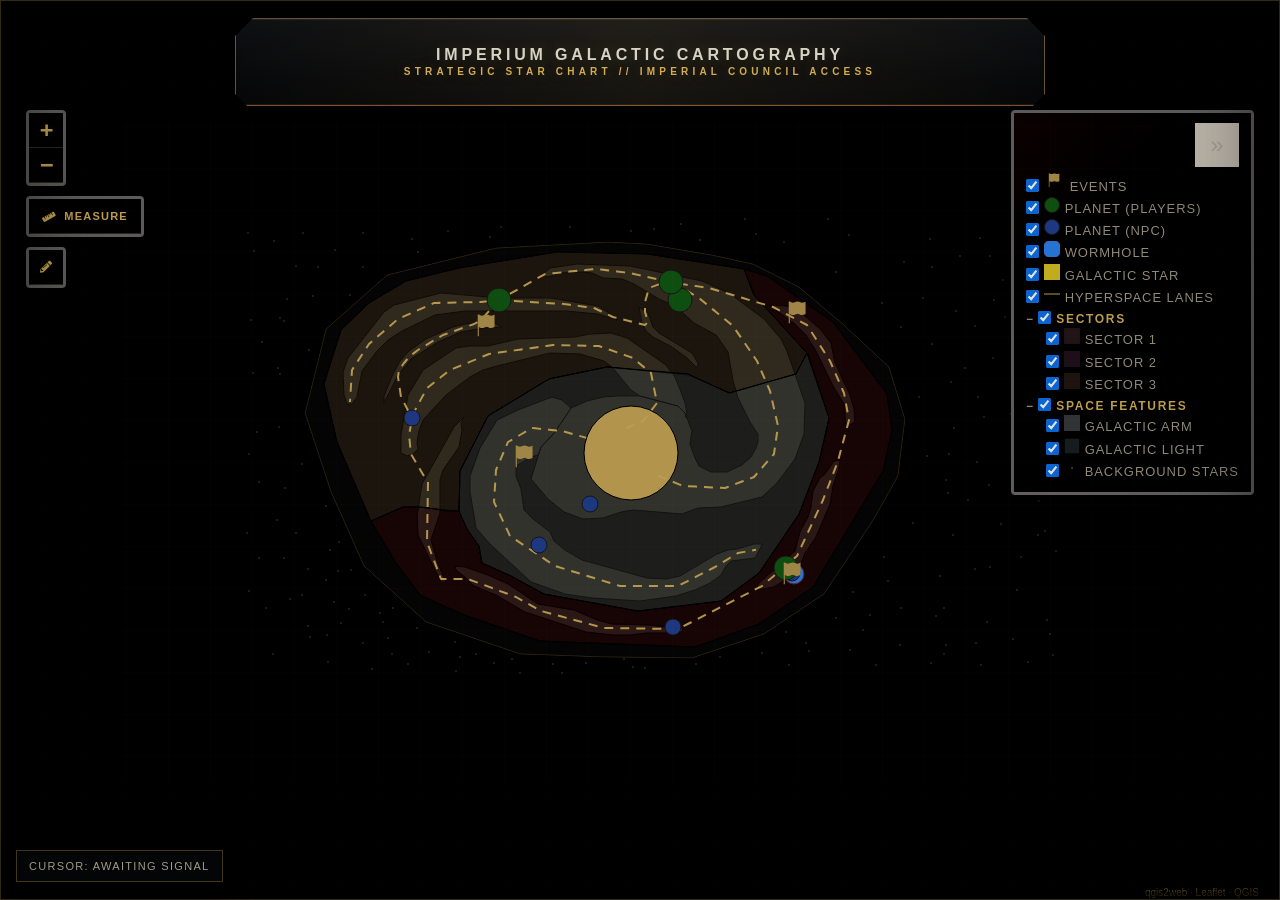
==== commit 85f50b67: "Update" ====
--- a/index.html
+++ b/index.html
@@ -1117,6 +1117,12 @@
                 Military: 'Very Weak',
                 Resource: 'Manufactured Goods',
                 Species: 'Human'
+            },
+            'sordidus petra - hivehome': {
+                Economy: 'Stagnant',
+                Military: 'Very Weak',
+                Resource: 'Manufactured Goods',
+                Species: 'Indis'
             }
         };
 
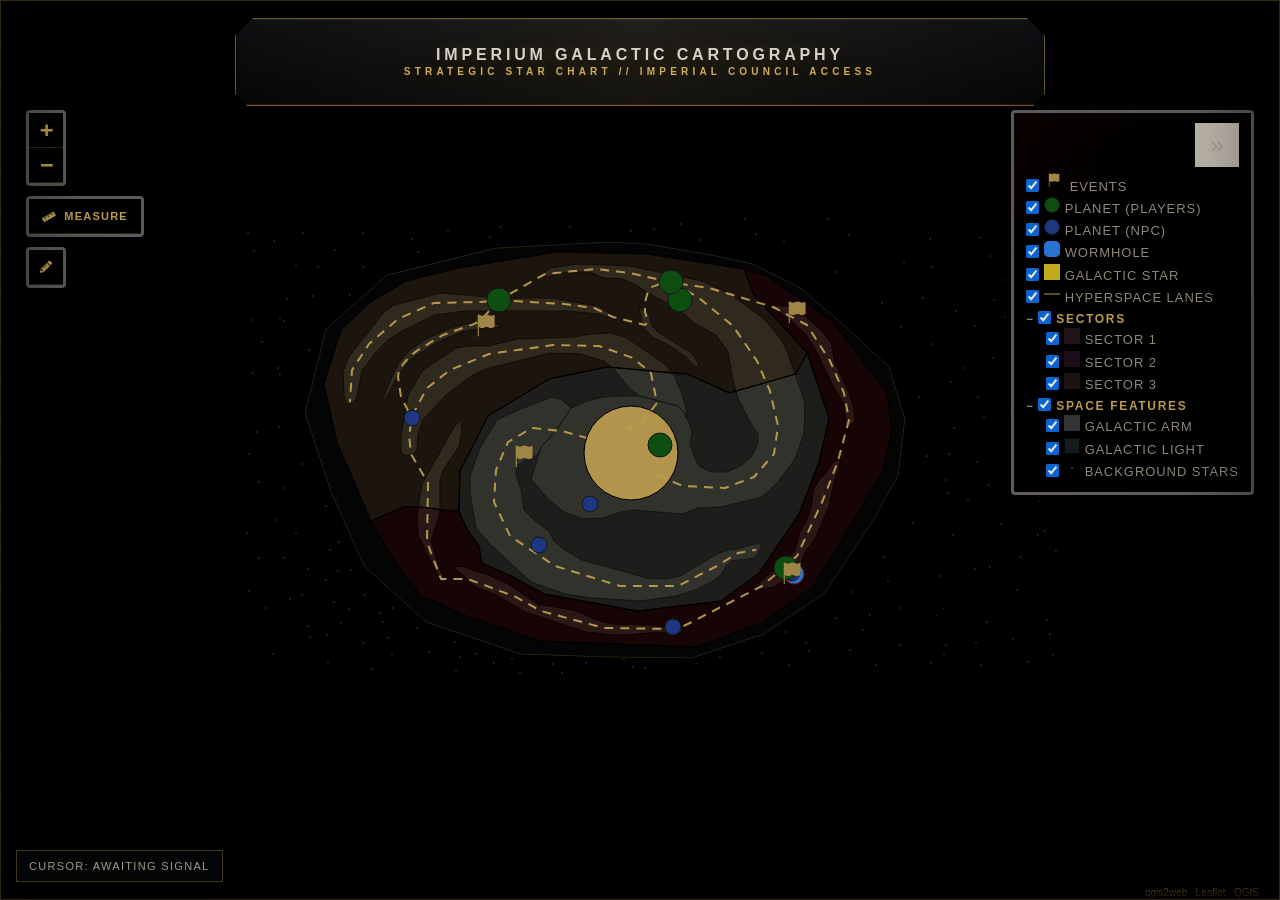
==== commit 9139687e: "Update" ====
--- a/index.html
+++ b/index.html
@@ -1123,6 +1123,12 @@
                 Military: 'Very Weak',
                 Resource: 'Manufactured Goods',
                 Species: 'Indis'
+            },
+            diamondtopia: {
+                Economy: 'Stagnant',
+                Military: 'Very Weak',
+                Resource: 'Food',
+                Species: 'Yanik'
             }
         };
 
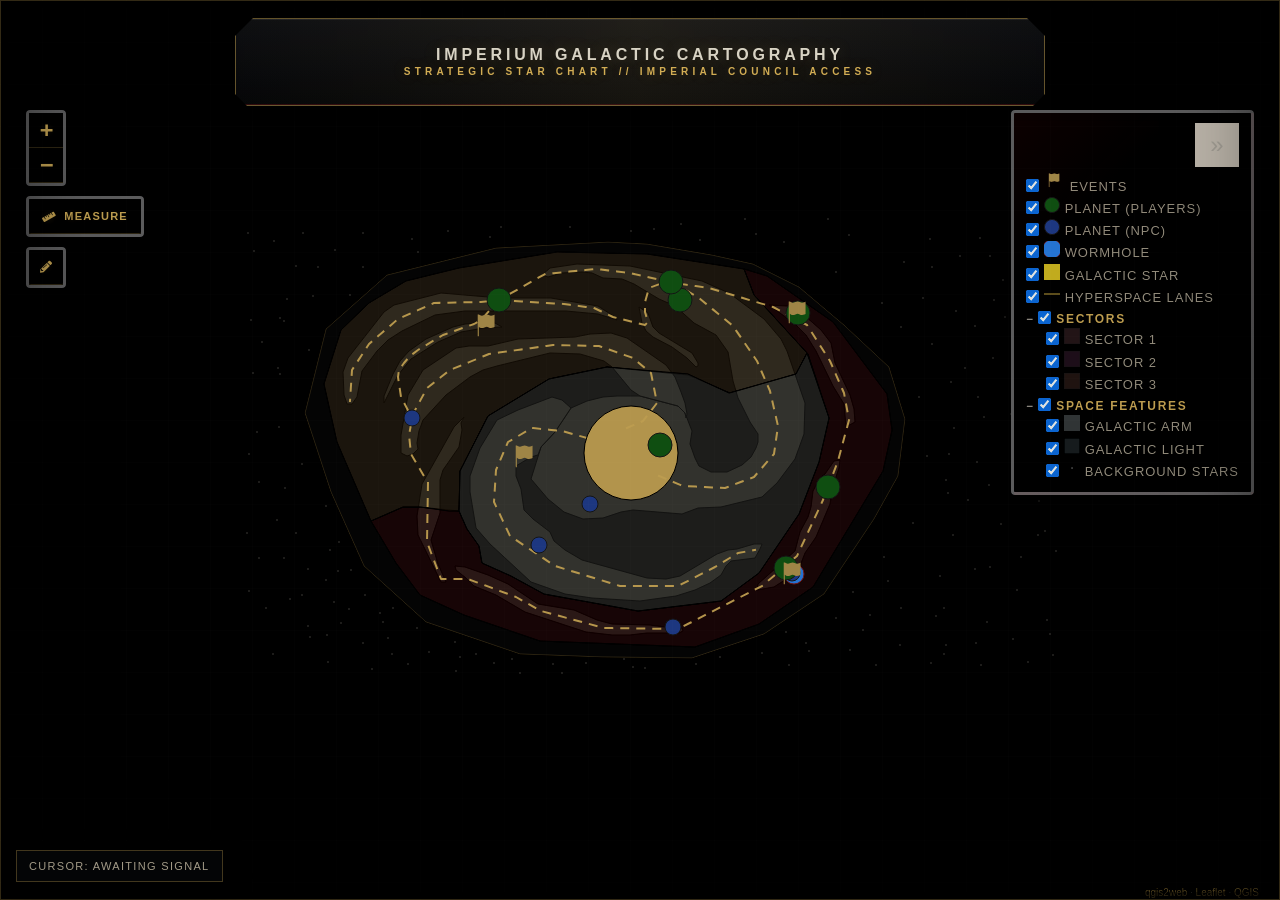
==== commit 71cc6605: "Update" ====
--- a/index.html
+++ b/index.html
@@ -1118,7 +1118,7 @@
                 Resource: 'Manufactured Goods',
                 Species: 'Human'
             },
-            'sordidus petra - hivehome': {
+            'sordidus petra': {
                 Economy: 'Stagnant',
                 Military: 'Very Weak',
                 Resource: 'Manufactured Goods',
@@ -1129,6 +1129,18 @@
                 Military: 'Very Weak',
                 Resource: 'Food',
                 Species: 'Yanik'
+            },
+            sordenia: {
+                Economy: 'Stagnant',
+                Military: 'Very Weak',
+                Resource: 'Food',
+                Species: 'Polos'
+            },
+            mitras: {
+                Economy: 'Stagnant',
+                Military: 'Very Weak',
+                Resource: 'Raw Materials',
+                Species: 'Human'
             }
         };
 
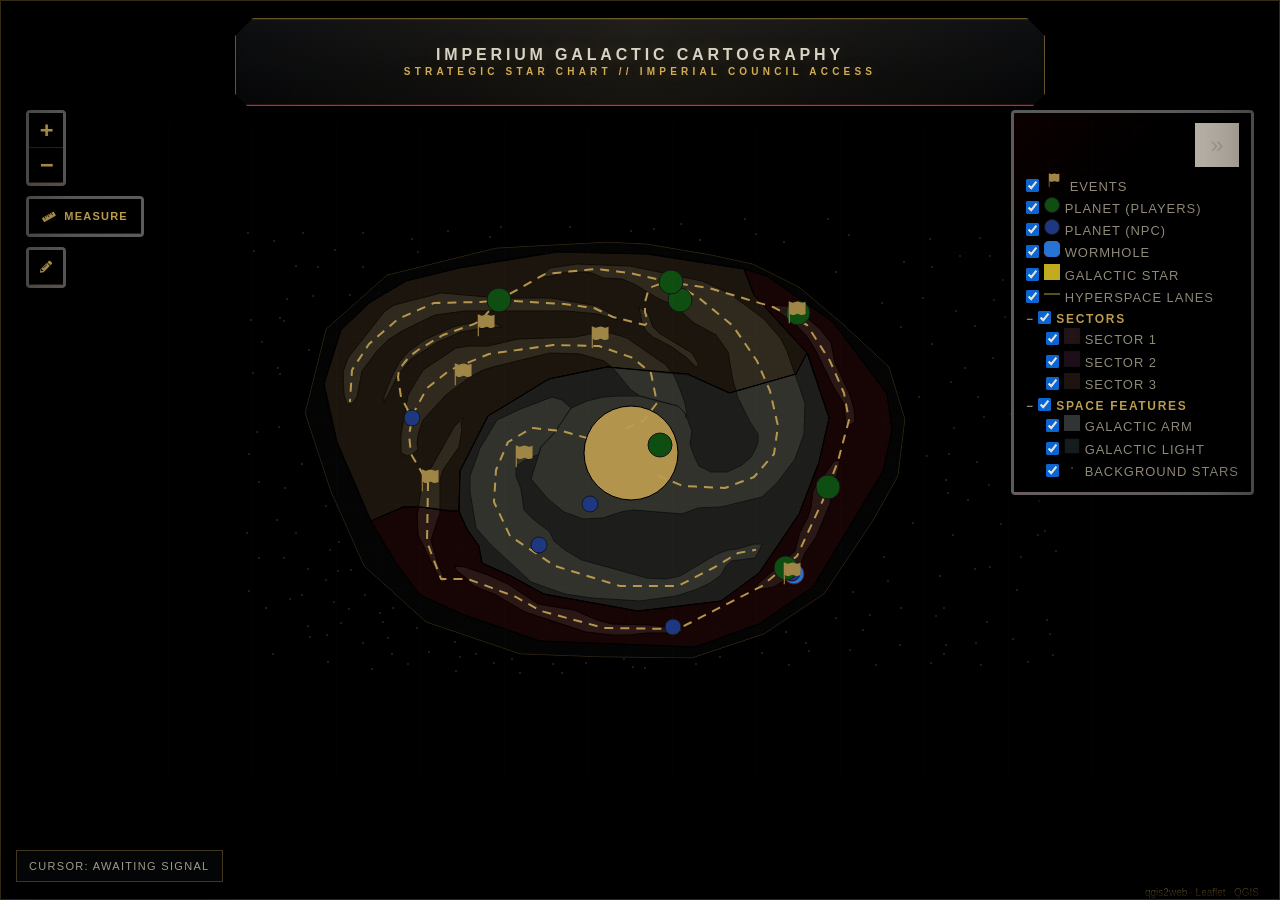
==== commit 1c25853f: "Update" ====
--- a/index.html
+++ b/index.html
@@ -1101,20 +1101,20 @@
 
         var imperiumPlanetaryStates = {
             'evertrust interstellar group': {
-                Economy: 'Stagnant',
-                Military: 'Very Weak',
+                Economy: 'Growing',
+                Military: 'Weak',
                 Resource: 'Manufactured Goods',
                 Species: 'Polos'
             },
             thalassar: {
                 Economy: 'Stagnant',
-                Military: 'Very Weak',
+                Military: 'Weak',
                 Resource: 'Energy',
                 Species: 'Pelagus'
             },
             'visus primus': {
                 Economy: 'Stagnant',
-                Military: 'Very Weak',
+                Military: 'Weak',
                 Resource: 'Manufactured Goods',
                 Species: 'Human'
             },
@@ -1131,13 +1131,13 @@
                 Species: 'Yanik'
             },
             sordenia: {
-                Economy: 'Stagnant',
+                Economy: 'Growing',
                 Military: 'Very Weak',
                 Resource: 'Food',
                 Species: 'Polos'
             },
             mitras: {
-                Economy: 'Stagnant',
+                Economy: 'Growing',
                 Military: 'Very Weak',
                 Resource: 'Raw Materials',
                 Species: 'Human'
